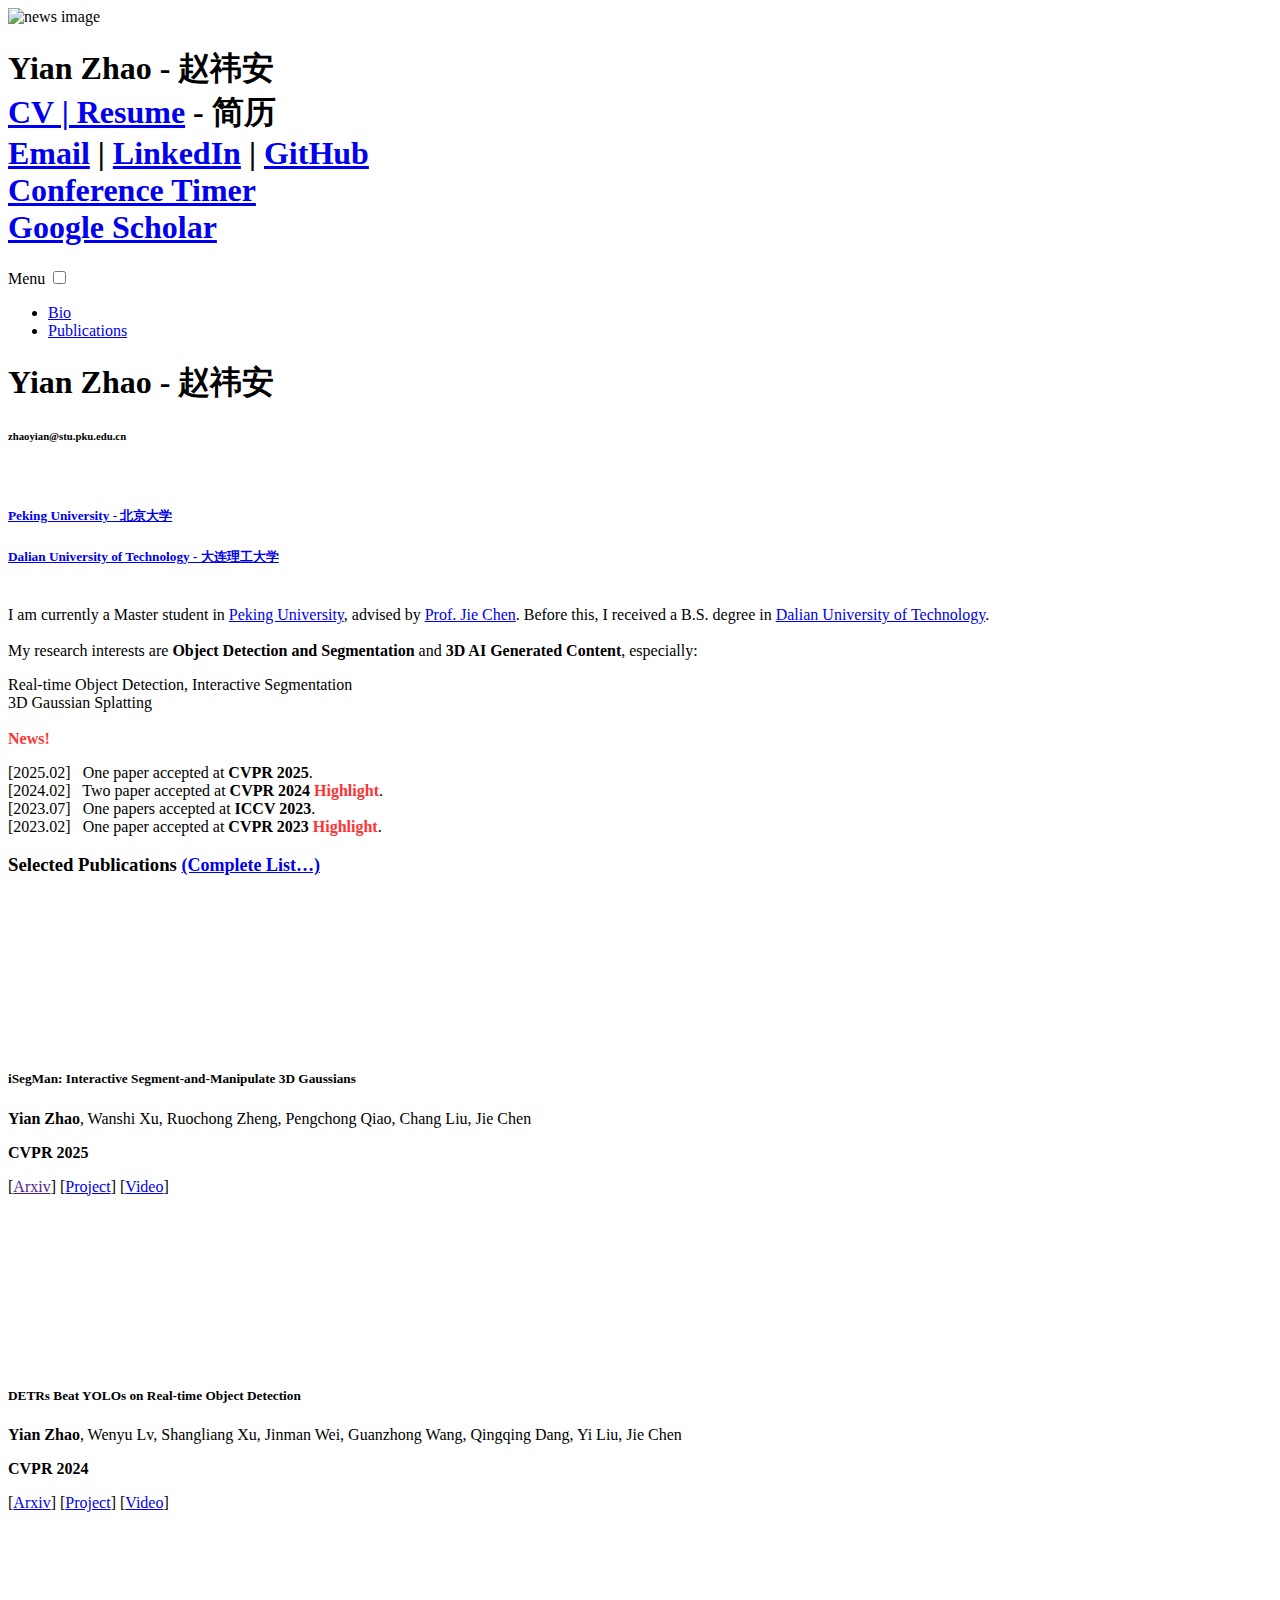
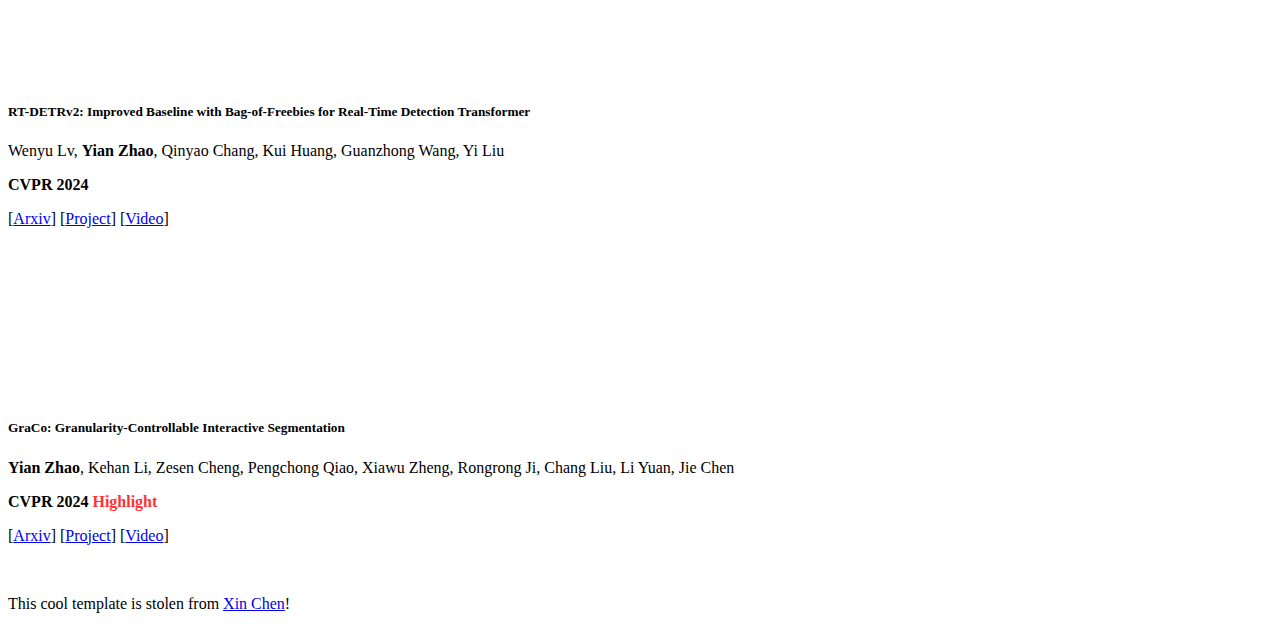
==== index.html @ e96411c5 "add iSegMan" ====
<!DOCTYPE html>
<html lang="cx">

<head>
  <title>Yian Zhao's Homepage - Peking University</title>
  <meta name="viewport" content="width=device-width, initial-scale=1">
  <meta charset="utf-8" />
  <meta name="keywords" content="" />
  <script>
    addEventListener("load", function () {
      setTimeout(hideURLbar, 0);
    }, false);

    function hideURLbar() {
      window.scrollTo(0, 1);
    }
  </script>
  <!-- Custom Theme files -->
  <link href="css/bootstrap.css" type="text/css" rel="stylesheet" media="all">
  <link href="css/style.css" type="text/css" rel="stylesheet" media="all">
  <!-- font-awesome icons -->
  <link href="css/fontawesome-all.min.css" rel="stylesheet">
  <!-- //Custom Theme files -->
  <!-- online-fonts -->
  <link href="http://fonts.googleapis.com/css?family=Source+Sans+Pro:200,300,400,600,700,900" rel="stylesheet">
  <!-- //online-fonts -->
</head>

<body>
  <div class="sidenav">
    <div class="side_top"> <img src="images/001.jpg" alt="news image" class="img-fluid navimg">
      <h1> Yian Zhao - 赵祎安 <br>
        <!--[CV - <a href="files/CV/chenxin_cv_cn_201803.pdf"><font size="4">中文</font></a> / <a href="files/CV/chenxin_cv_en_202007.pdf">English</a>]<br>-->
        <!--[CV - <font size="4">中文</font>/ <a href="files/CV/chenxin_cv_en_202011.pdf">English</a>]<br>-->
        <a href="files/CV/">CV | Resume</a> - 简历<br>
        <a href="mailto:zhaoyian@stu.pku.edu.cn">Email</a> | <a
          href="https:">LinkedIn</a> | <a
          href="https://github.com/Zhao-Yian">GitHub</a><br>
        <a href="https://aideadlin.es/?sub=ML,CV,CG,NLP,RO,SP,DM">Conference Timer</a><br>
        <a href="https://scholar.google.com/citations?user=1ncPLCYAAAAJ&hl=en">Google Scholar</a>
      </h1>
    </div>
    <!-- header -->
    <header>
      <div class="container-fluid px-5 ">
        <nav class="mnu mx-auto">
          <label for="drop" class="toggle">Menu</label>
          <input type="checkbox" id="drop">
          <ul class="menu">
            <!--<li><a href="index.html">Home</a></li-->
            <li class="mt-sm-0"><a href="#about" class="scroll">Bio</a></li>
            <!-- <li class="mt-sm-3"><a href="./Art.html" class="scroll">Art</a></li> -->
            <li class="mt-sm-3"><a href="#publication" class="scroll">Publications</a></li>
            <!-- <li class="mt-sm-3"><a href="#experience" class="scroll">Experience</a></li> -->
            <!-- <li class="mt-sm-3"><a href="#skill" class="scroll">Skills</a></li> -->
          </ul>
        </nav>
      </div>
    </header>
  </div>
  <div class="main" id="about">
    <div class="banner-text-w3ls">
      <div>
        <div class="mx-auto text-left">
          <h1><strong>Yian Zhao - 赵祎安</strong></h1>
          <!--<h5>Master student.</h5> -->
          <h6>zhaoyian@stu.pku.edu.cn</h6><br>
          <h5><a href="https://www.pku.edu.cn/"><b>Peking University - 北京大学</b></a></h5>
          <h5><a href="https://www.dlut.edu.cn/"><b>Dalian University of Technology - 大连理工大学 </b></a></h5>
          <!-- <br> -->
          <!-- <h5><a href="https://www.dgene.com/cn/">DGene</a> </h5> -->
          <!-- <p>. </p> -->
          <!-- <p class="banp mt-5"> </p> -->
          <br>
          I am currently a Master student in <a href="https://www.pku.edu.cn/">Peking University</a>,
          advised by <a href="https://scholar.google.com/citations?user=ZAZFfwwAAAAJ&hl=en">Prof. Jie Chen</a>. Before this, I received a
          B.S. degree in <a href="https://www.dlut.edu.cn/">Dalian University of Technology</a>.
          <br><br>
          My research interests are <strong>Object Detection and Segmentation</strong> and <strong>3D AI Generated Content</strong>, especially:
          </p>
          <li>Real-time Object Detection, Interactive Segmentation</li>
          <li>3D Gaussian Splatting</li>
          <!-- <li>Geometric deep learning</li>        -->
          <!--a class="btn btn-primary mt-lg-5 mt-3 agile-link-bnr" href="#experience" role="button">Learn More</a-->
          <br>
          <font color="#f33"><b>News!</b></font>
          </p>
          <!-- <li>[2022.11]&ensp; Submit four4 Papers.</li> -->
          <li>[2025.02]&ensp; One paper accepted at <strong>CVPR 2025</strong>.</li>
          <li>[2024.02]&ensp; Two paper accepted at <strong>CVPR 2024</strong> <font color="#f33"><b>Highlight</b></font>.</li>
          <li>[2023.07]&ensp; One papers accepted at <strong>ICCV 2023</strong>.</li>
          <li>[2023.02]&ensp; One paper accepted at <strong>CVPR 2023</strong> <font color="#f33"><b>Highlight</b></font>.</li>
        </div>
      </div>
    </div>
    <section class="publication" id="publication">
      <div class="container-fluid py-lg-1">
        <h3 class="w3_head mb-5">Selected Publications <font size="4"><a href="https://scholar.google.com/citations?user=1ncPLCYAAAAJ&hl=en">(Complete List…)</a>
          </font>
        </h3>

        <div class="row paper_box">
          <div class="col-md-4 col-12 paper_img"> <video
              src="files/Paper/CVPR25_iSegMan/Demo.mp4" width="90%"
              playsinline="" autoplay="autoplay" loop="loop" preload="" muted="" alt="Popup Image" class="img-fluid">
          </div>
          <div class="col-md-8 col-12 paper_content">
            <h5><b>iSegMan: Interactive Segment-and-Manipulate 3D Gaussians<br>
            </b></h5>
            <p><strong>Yian Zhao</strong>, Wanshi Xu, Ruochong Zheng, Pengchong Qiao, Chang Liu, Jie Chen<br>
            </p>
            <p> <font color="#000000"><b>CVPR 2025</b></font></p>
            <p>
              [<a href="">Arxiv</a>]
              [<a href="https://zhao-yian.github.io/iSegMan/" target=_blank>Project</a>]
              [<a href="files/Paper/CVPR25_iSegMan/Demo.mp4" target=_blank>Video</a>]
            </p>
          </div>
        </div>

        <div class="row paper_box">
            <div class="col-md-4 col-12 paper_img"> <video
                src="files/Paper/CVPR24_RT-DETR/Demo.mp4" width="90%"
                playsinline="" autoplay="autoplay" loop="loop" preload="" muted="" alt="Popup Image" class="img-fluid">
            </div>
            <!-- .Icon ends here -->
            <div class="col-md-8 col-12 paper_content">
              <h5><b>DETRs Beat YOLOs on Real-time Object Detection<br>
              </b></h5>
              <p><strong>Yian Zhao</strong>, Wenyu Lv, Shangliang Xu, Jinman Wei, Guanzhong Wang, Qingqing Dang, Yi Liu, Jie Chen<br>
              </p>
              <p> <font color="#000000"><b>CVPR 2024</b></font></p>
              <p>
                [<a href="https://arxiv.org/pdf/2304.08069">Arxiv</a>]
                [<a href="https://zhao-yian.github.io/RTDETR/" target=_blank>Project</a>]
                [<a href="files/Paper/CVPR24_RT-DETR/Demo.mp4" target=_blank>Video</a>]
              </p>
            </div>
          </div>

          <div class="row paper_box">
            <div class="col-md-4 col-12 paper_img"> <video
                src="files/Paper/CVPR24_RT-DETR/Demo.mp4" width="90%"
                playsinline="" autoplay="autoplay" loop="loop" preload="" muted="" alt="Popup Image" class="img-fluid">
            </div>
            <div class="col-md-8 col-12 paper_content">
              <h5><b>RT-DETRv2: Improved Baseline with Bag-of-Freebies for Real-Time Detection Transformer<br>
              </b></h5>
              <p>Wenyu Lv, <strong>Yian Zhao</strong>, Qinyao Chang, Kui Huang, Guanzhong Wang, Yi Liu<br>
              </p>
              <p> <font color="#000000"><b>CVPR 2024</b></font></p>
              <p>
                [<a href="https://arxiv.org/abs/2407.17140">Arxiv</a>]
                [<a href="https://zhao-yian.github.io/RTDETR/" target=_blank>Project</a>]
                [<a href="files/Paper/CVPR24_RT-DETR/Demo.mp4" target=_blank>Video</a>]
              </p>
            </div>
          </div>

        <div class="row paper_box">
            <div class="col-md-4 col-12 paper_img"> <video src="files/Paper/CVPR24_GraCo/Demo.mp4" width="90%"
                playsinline="" autoplay="autoplay" loop="loop" preload="" muted="" alt="Popup Image" class="img-fluid">
            </div>
            <div class="col-md-8 col-12 paper_content">
              <h5><b>GraCo: Granularity-Controllable Interactive Segmentation<br>
              </b></h5>
              <p><strong>Yian Zhao</strong>, Kehan Li, Zesen Cheng, Pengchong Qiao, Xiawu Zheng, Rongrong Ji, Chang Liu, Li Yuan, Jie Chen<br>
              </p>
              <p> <font color="#000000"><b>CVPR 2024 <font color="#f33">Highlight</font></b></font></p>
              <p>
                [<a href="https://arxiv.org/pdf/2405.00587">Arxiv</a>]
                [<a href="https://zhao-yian.github.io/GraCo/">Project</a>]
                [<a href="files/Paper/CVPR24_GraCo/Demo.mp4">Video</a>]
              </p>
            </div>
          </div>

        </div>
    <br>

<!--    </section>-->
<!--    &lt;!&ndash; //skill &ndash;&gt;-->
<!--    &lt;!&ndash; <section> &ndash;&gt;-->
<!--    <script type="text/javascript" id="clustrmaps"-->
<!--            src="//clustrmaps.com/map_v2.js?d=68zbbUPSN_KYpXNHAJBzaPN4ToLTjzDXDRmCfDRJtFw&cl=ffffff&w=a"></script>-->

    <div>
    <p>
    This cool template is stolen from <a href="https://chenxin.tech/"> Xin Chen</a>!
    </p>
    </div>
</body>

</html>
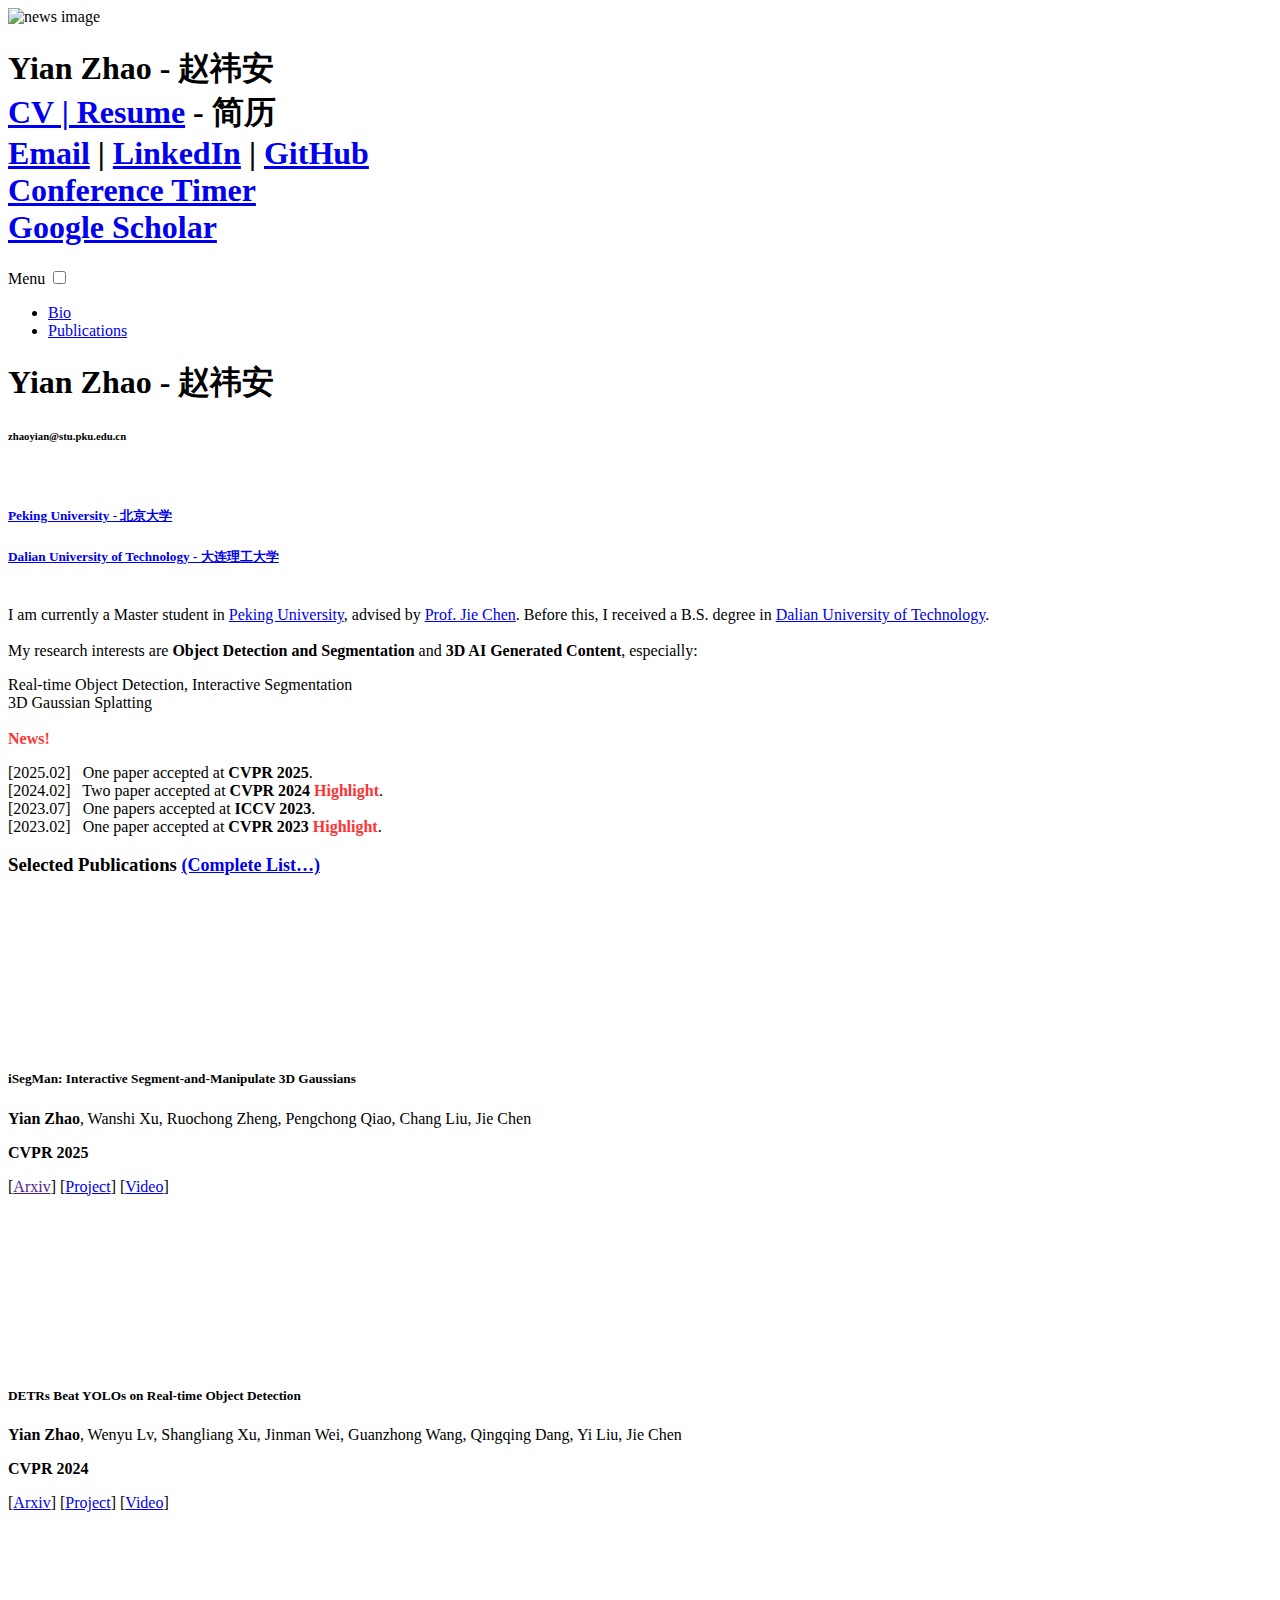
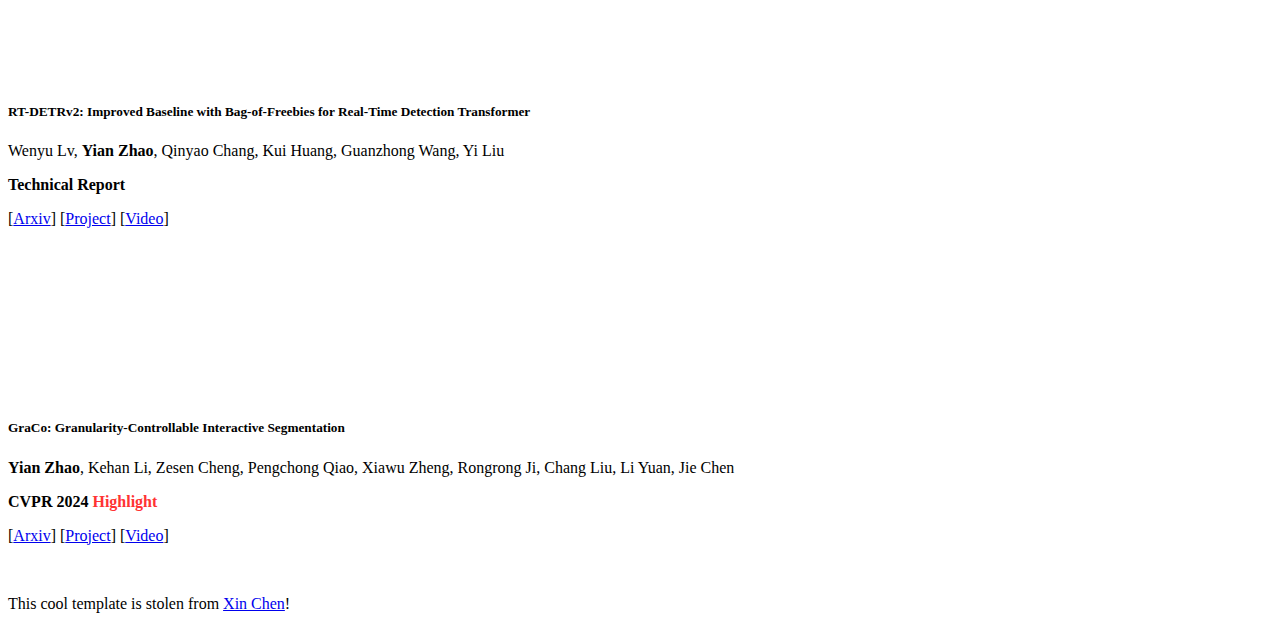
==== commit 43c6f451: "add iSegMan" ====
--- a/index.html
+++ b/index.html
@@ -148,7 +148,7 @@
               </b></h5>
               <p>Wenyu Lv, <strong>Yian Zhao</strong>, Qinyao Chang, Kui Huang, Guanzhong Wang, Yi Liu<br>
               </p>
-              <p> <font color="#000000"><b>CVPR 2024</b></font></p>
+              <p> <font color="#000000"><b>Technical Report</b></font></p>
               <p>
                 [<a href="https://arxiv.org/abs/2407.17140">Arxiv</a>]
                 [<a href="https://zhao-yian.github.io/RTDETR/" target=_blank>Project</a>]
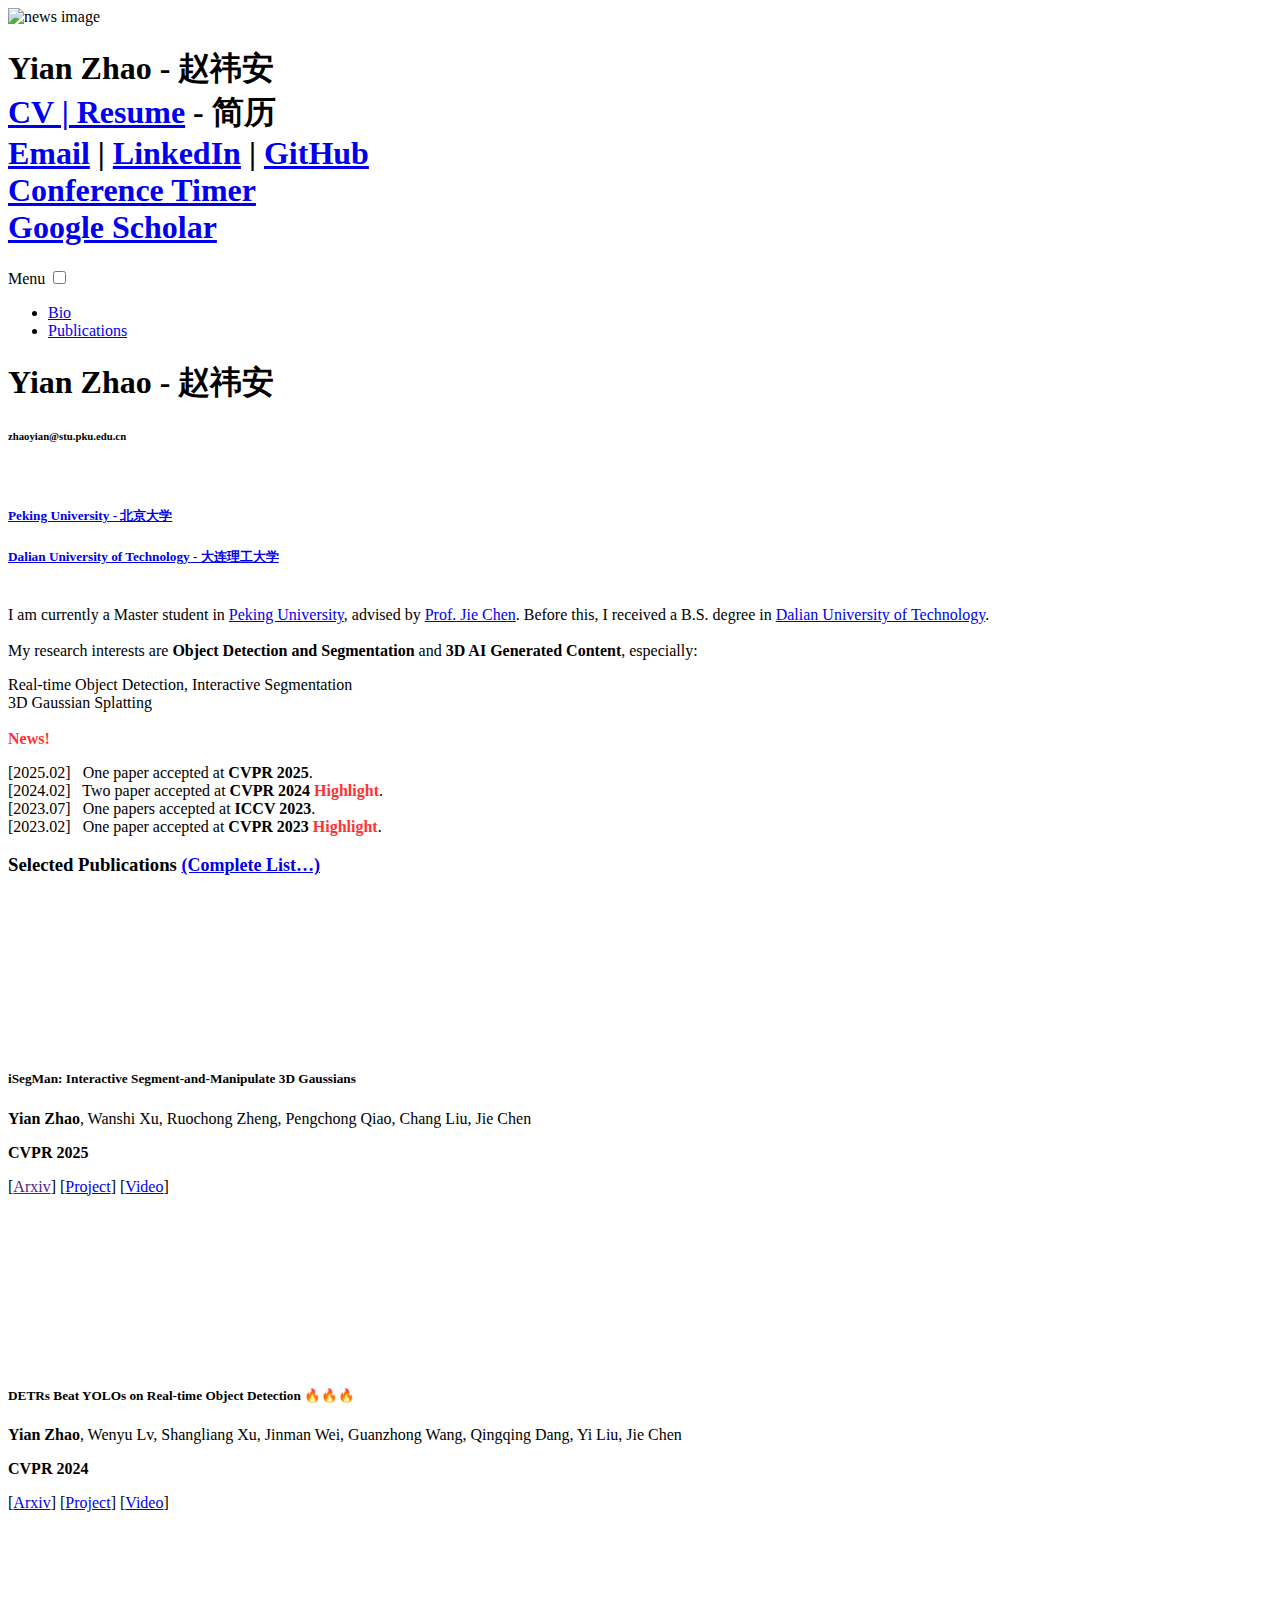
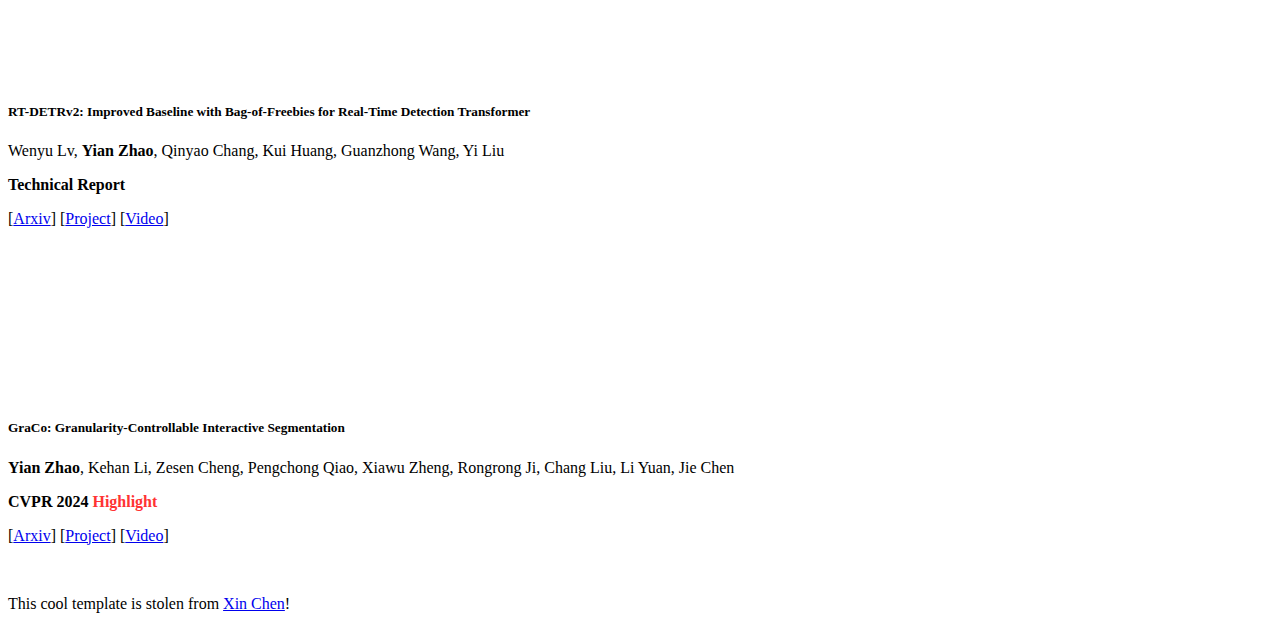
==== commit e3ddf986: "update" ====
--- a/index.html
+++ b/index.html
@@ -125,7 +125,7 @@
             </div>
             <!-- .Icon ends here -->
             <div class="col-md-8 col-12 paper_content">
-              <h5><b>DETRs Beat YOLOs on Real-time Object Detection<br>
+              <h5><b>DETRs Beat YOLOs on Real-time Object Detection 🔥🔥🔥 <br>
               </b></h5>
               <p><strong>Yian Zhao</strong>, Wenyu Lv, Shangliang Xu, Jinman Wei, Guanzhong Wang, Qingqing Dang, Yi Liu, Jie Chen<br>
               </p>
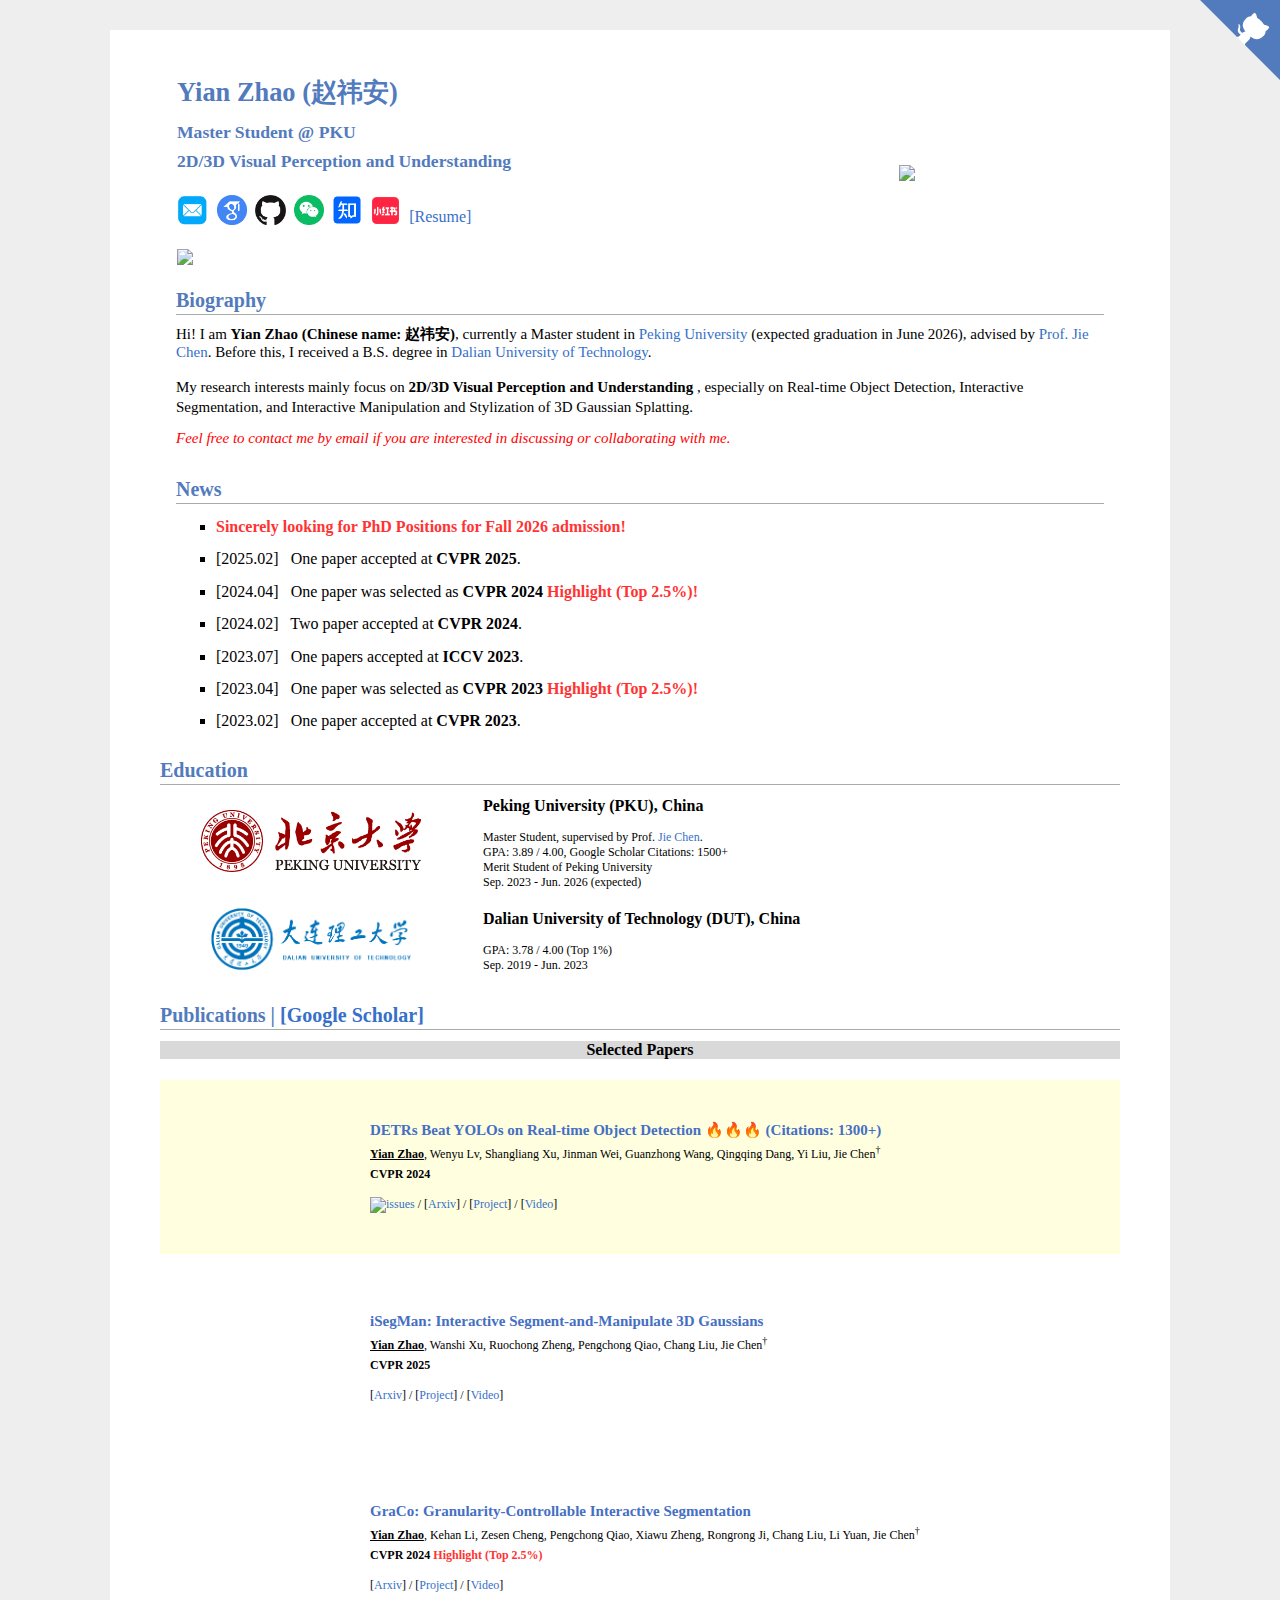
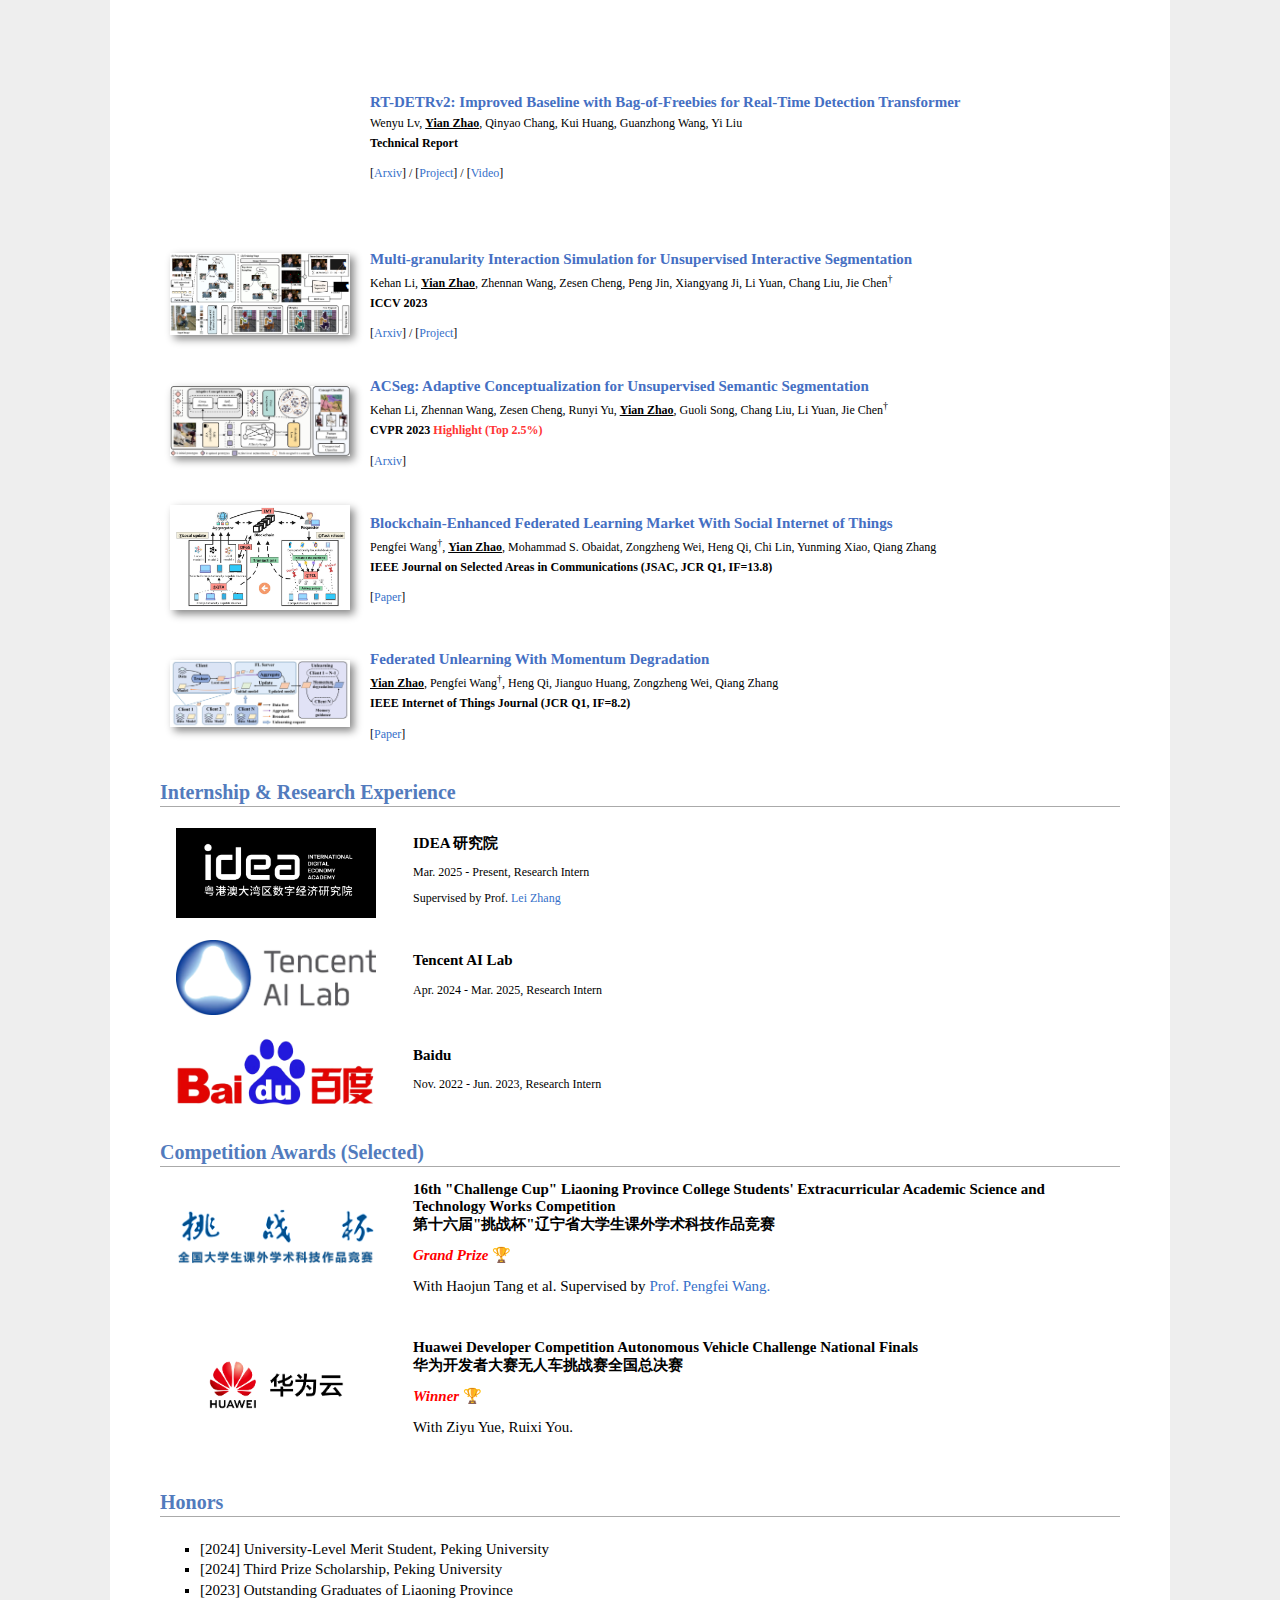
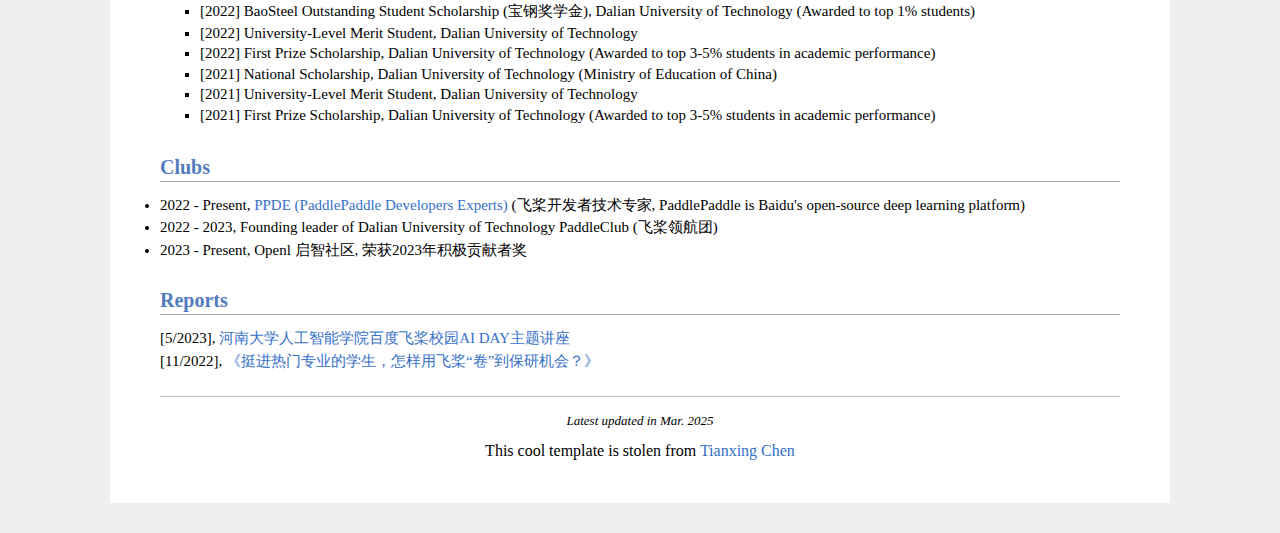
==== commit cb4234ee: "update new template" ====
--- a/index.html
+++ b/index.html
@@ -1,194 +1,506 @@
-<!DOCTYPE html>
-<html lang="cx">
-
-<head>
-  <title>Yian Zhao's Homepage - Peking University</title>
-  <meta name="viewport" content="width=device-width, initial-scale=1">
-  <meta charset="utf-8" />
-  <meta name="keywords" content="" />
-  <script>
-    addEventListener("load", function () {
-      setTimeout(hideURLbar, 0);
-    }, false);
-
-    function hideURLbar() {
-      window.scrollTo(0, 1);
-    }
-  </script>
-  <!-- Custom Theme files -->
-  <link href="css/bootstrap.css" type="text/css" rel="stylesheet" media="all">
-  <link href="css/style.css" type="text/css" rel="stylesheet" media="all">
-  <!-- font-awesome icons -->
-  <link href="css/fontawesome-all.min.css" rel="stylesheet">
-  <!-- //Custom Theme files -->
-  <!-- online-fonts -->
-  <link href="http://fonts.googleapis.com/css?family=Source+Sans+Pro:200,300,400,600,700,900" rel="stylesheet">
-  <!-- //online-fonts -->
+<!DOCTYPE html PUBLIC "-//W3C//DTD XHTML 1.1//EN" "http://www.w3.org/TR/xhtml11/DTD/xhtml11.dtd">
+<html xmlns="http://www.w3.org/1999/xhtml" xml:lang="en">
+<head><meta http-equiv="Content-Type" content="text/html; charset=UTF-8">
+		<meta name="keywords" content="Yian Zhao, Zhao Yian, zhaoyian, 赵祎安, DUT, PKU, Peking University, IDEA研究院"> 
+		<meta name="description" content="Yian Zhao&#39;s Home">
+		<meta name="google-site-verification" content="yy_3iiS_X6pJdegdwitJMrH0LRLHXwpjrV9RKLXxKjg">
+		<meta name="google-site-verification" content="yy_3iiS_X6pJdegdwitJMrH0LRLHXwpjrV9RKLXxKjg">
+		<link rel="stylesheet" href="./css/jemdoc.css" type="text/css">
+		<title>Yian Zhao (赵祎安)</title>
+		<style>
+			table {
+				border-collapse: collapse;
+			}
+			.smaller-image {
+			width: 20%;
+			}
+			.container {
+				position: relative;
+				display: inline-block;   
+			}
+
+			.image {
+				display: block;
+				border-radius: 10px;
+				max-width: 100%;
+			}
+			.video-label {
+				position: absolute;
+				top: 5px;
+				left: 5px;
+				background-color: #ea3323;
+				color: white;
+				padding: 0px 10px;
+				border-radius: 3px;
+				font-weight: bold;
+				box-shadow: 0 4px 8px 0 rgba(0, 0, 0, 0.2), 0 6px 20px 0 rgba(0, 0, 0, 0.19);
+				width: 40px;
+				height: 20px;
+				display: flex;
+				justify-content: center;
+				align-items: center;
+				font-size:small;
+			}
+			.research-hightlight {
+				display: grid;
+				grid-template-columns: repeat(2, 1fr); /* 5列 */
+				/* grid-template-rows: repeat(4, 1fr);  */
+				gap: 10px; /* 网格项之间的间隙 */
+			}
+			.arxiv-label {
+				position: absolute;
+				top: 10px;
+				left: -5px;
+				background-color: #a624a6;
+				color: white;
+				padding: 0px 10px;
+				border-radius: 3px;
+				font-weight: bold;
+				box-shadow: 0 4px 8px 0 rgba(0, 0, 0, 0.2), 0 6px 20px 0 rgba(0, 0, 0, 0.19);
+				width: 40px;
+				height: 20px;
+				display: flex;
+				justify-content: center;
+				align-items: center;
+				font-size:x-small;
+			}
+		</style>
+		<script type="text/javascript" src="./files/jquery-1.12.4.min.js"></script>
+		<meta name="google-site-verification" content="RmRCKoAXAT6rtzTsOTkyvuJiKVINXoP9VDPktJ0Hl3Q" />
+		
 </head>
-
-<body>
-  <div class="sidenav">
-    <div class="side_top"> <img src="images/001.jpg" alt="news image" class="img-fluid navimg">
-      <h1> Yian Zhao - 赵祎安 <br>
-        <!--[CV - <a href="files/CV/chenxin_cv_cn_201803.pdf"><font size="4">中文</font></a> / <a href="files/CV/chenxin_cv_en_202007.pdf">English</a>]<br>-->
-        <!--[CV - <font size="4">中文</font>/ <a href="files/CV/chenxin_cv_en_202011.pdf">English</a>]<br>-->
-        <a href="files/CV/">CV | Resume</a> - 简历<br>
-        <a href="mailto:zhaoyian@stu.pku.edu.cn">Email</a> | <a
-          href="https:">LinkedIn</a> | <a
-          href="https://github.com/Zhao-Yian">GitHub</a><br>
-        <a href="https://aideadlin.es/?sub=ML,CV,CG,NLP,RO,SP,DM">Conference Timer</a><br>
-        <a href="https://scholar.google.com/citations?user=1ncPLCYAAAAJ&hl=en">Google Scholar</a>
-      </h1>
-    </div>
-    <!-- header -->
-    <header>
-      <div class="container-fluid px-5 ">
-        <nav class="mnu mx-auto">
-          <label for="drop" class="toggle">Menu</label>
-          <input type="checkbox" id="drop">
-          <ul class="menu">
-            <!--<li><a href="index.html">Home</a></li-->
-            <li class="mt-sm-0"><a href="#about" class="scroll">Bio</a></li>
-            <!-- <li class="mt-sm-3"><a href="./Art.html" class="scroll">Art</a></li> -->
-            <li class="mt-sm-3"><a href="#publication" class="scroll">Publications</a></li>
-            <!-- <li class="mt-sm-3"><a href="#experience" class="scroll">Experience</a></li> -->
-            <!-- <li class="mt-sm-3"><a href="#skill" class="scroll">Skills</a></li> -->
-          </ul>
-        </nav>
-      </div>
-    </header>
-  </div>
-  <div class="main" id="about">
-    <div class="banner-text-w3ls">
-      <div>
-        <div class="mx-auto text-left">
-          <h1><strong>Yian Zhao - 赵祎安</strong></h1>
-          <!--<h5>Master student.</h5> -->
-          <h6>zhaoyian@stu.pku.edu.cn</h6><br>
-          <h5><a href="https://www.pku.edu.cn/"><b>Peking University - 北京大学</b></a></h5>
-          <h5><a href="https://www.dlut.edu.cn/"><b>Dalian University of Technology - 大连理工大学 </b></a></h5>
-          <!-- <br> -->
-          <!-- <h5><a href="https://www.dgene.com/cn/">DGene</a> </h5> -->
-          <!-- <p>. </p> -->
-          <!-- <p class="banp mt-5"> </p> -->
-          <br>
-          I am currently a Master student in <a href="https://www.pku.edu.cn/">Peking University</a>,
-          advised by <a href="https://scholar.google.com/citations?user=ZAZFfwwAAAAJ&hl=en">Prof. Jie Chen</a>. Before this, I received a
-          B.S. degree in <a href="https://www.dlut.edu.cn/">Dalian University of Technology</a>.
-          <br><br>
-          My research interests are <strong>Object Detection and Segmentation</strong> and <strong>3D AI Generated Content</strong>, especially:
-          </p>
-          <li>Real-time Object Detection, Interactive Segmentation</li>
-          <li>3D Gaussian Splatting</li>
-          <!-- <li>Geometric deep learning</li>        -->
-          <!--a class="btn btn-primary mt-lg-5 mt-3 agile-link-bnr" href="#experience" role="button">Learn More</a-->
-          <br>
-          <font color="#f33"><b>News!</b></font>
-          </p>
-          <!-- <li>[2022.11]&ensp; Submit four4 Papers.</li> -->
-          <li>[2025.02]&ensp; One paper accepted at <strong>CVPR 2025</strong>.</li>
-          <li>[2024.02]&ensp; Two paper accepted at <strong>CVPR 2024</strong> <font color="#f33"><b>Highlight</b></font>.</li>
-          <li>[2023.07]&ensp; One papers accepted at <strong>ICCV 2023</strong>.</li>
-          <li>[2023.02]&ensp; One paper accepted at <strong>CVPR 2023</strong> <font color="#f33"><b>Highlight</b></font>.</li>
-        </div>
-      </div>
-    </div>
-    <section class="publication" id="publication">
-      <div class="container-fluid py-lg-1">
-        <h3 class="w3_head mb-5">Selected Publications <font size="4"><a href="https://scholar.google.com/citations?user=1ncPLCYAAAAJ&hl=en">(Complete List…)</a>
-          </font>
-        </h3>
-
-        <div class="row paper_box">
-          <div class="col-md-4 col-12 paper_img"> <video
-              src="files/Paper/CVPR25_iSegMan/Demo.mp4" width="90%"
-              playsinline="" autoplay="autoplay" loop="loop" preload="" muted="" alt="Popup Image" class="img-fluid">
-          </div>
-          <div class="col-md-8 col-12 paper_content">
-            <h5><b>iSegMan: Interactive Segment-and-Manipulate 3D Gaussians<br>
-            </b></h5>
-            <p><strong>Yian Zhao</strong>, Wanshi Xu, Ruochong Zheng, Pengchong Qiao, Chang Liu, Jie Chen<br>
-            </p>
-            <p> <font color="#000000"><b>CVPR 2025</b></font></p>
-            <p>
-              [<a href="">Arxiv</a>]
-              [<a href="https://zhao-yian.github.io/iSegMan/" target=_blank>Project</a>]
-              [<a href="files/Paper/CVPR25_iSegMan/Demo.mp4" target=_blank>Video</a>]
-            </p>
-          </div>
-        </div>
-
-        <div class="row paper_box">
-            <div class="col-md-4 col-12 paper_img"> <video
-                src="files/Paper/CVPR24_RT-DETR/Demo.mp4" width="90%"
+<body data-new-gr-c-s-check-loaded="14.1163.0" data-gr-ext-installed="">
+<div id="layout-content" style="margin-top:25px">
+ <a href="https://github.com/Zhao-Yian" class="github-corner"><svg width="80" height="80" viewBox="0 0 250 250" style="fill: #527bbd; color:#fff; position: absolute; top: 0; border: 0; right: 0;"><path d="M0,0 L115,115 L130,115 L142,142 L250,250 L250,0 Z"></path><path d="M128.3,109.0 C113.8,99.7 119.0,89.6 119.0,89.6 C122.0,82.7 120.5,78.6 120.5,78.6 C119.2,72.0 123.4,76.3 123.4,76.3 C127.3,80.9 125.5,87.3 125.5,87.3 C122.9,97.6 130.6,101.9 134.4,103.2" fill="currentColor" style="transform-origin: 130px 106px;" class="octo-arm"></path><path d="M115.0,115.0 C114.9,115.1 118.7,116.5 119.8,115.4 L133.7,101.6 C136.9,99.2 139.9,98.4 142.2,98.6 C133.8,88.0 127.5,74.4 143.8,58.0 C148.5,53.4 154.0,51.2 159.7,51.0 C160.3,49.4 163.2,43.6 171.4,40.1 C171.4,40.1 176.1,42.5 178.8,56.2 C183.1,58.6 187.2,61.8 190.9,65.4 C194.5,69.0 197.7,73.2 200.1,77.6 C213.8,80.2 216.3,84.9 216.3,84.9 C212.7,93.1 206.9,96.0 205.4,96.6 C205.1,102.4 203.0,107.8 198.3,112.5 C181.9,128.9 168.3,122.5 157.7,114.1 C157.9,116.9 156.7,120.9 152.7,124.9 L141.0,136.5 C139.8,137.7 141.6,141.9 141.8,141.8 Z" fill="currentColor" class="octo-body"></path></svg></a><style>.github-corner:hover .octo-arm{animation:octocat-wave 560ms ease-in-out}@keyframes octocat-wave{0%,100%{transform:rotate(0)}20%,60%{transform:rotate(-25deg)}40%,80%{transform:rotate(10deg)}}@media (max-width:500px){.github-corner:hover .octo-arm{animation:none}.github-corner .octo-arm{animation:octocat-wave 560ms ease-in-out}}</style>
+
+<table>
+	<tbody>
+		<tr>
+			<td width="720">
+				<div id="toptitle">					
+					<h1>Yian Zhao (赵祎安)</h1>
+				</div>
+<!--				<img src="./files/institute/pku.png" alt="" style="width: 10%;">-->
+				<h3 style="margin-top: -20px;">Master Student @ PKU </h3>
+				<h3 style="margin-top: -10px;">2D/3D Visual Perception and Understanding</h3>
+				<p  style="margin-top: 20px;">
+					<a href="mailto:zhaoyian.zh@gmail.com" target="_blank"><img src="./files/icon/email.png" height="32px" style="margin-bottom:-4px"></a>&nbsp;
+					<a href="https://scholar.google.com/citations?user=1ncPLCYAAAAJ&hl=en" target="_blank"><img src="./files/icon/google_scholar.png" height="30px" style="margin-bottom:-3px"></a>&nbsp;
+					<a href="https://github.com/Zhao-Yian" target="_blank"><img src="./files/icon/github_s.jpg" height="30px" style="margin-bottom:-3px"></a>&nbsp;
+					<a href="./files/my_wechat.jpg" target="_blank"><img src="./files/icon/wechat.png" height="30px" style="margin-bottom:-3px"></a>&nbsp;
+					<a href="https://www.zhihu.com/people/xing-chen-67-79-6" target="_blank"><img src="./files/icon/zhihu.png" height="30px" style="margin-bottom:-3px"></a>&nbsp;
+					<a href="https://www.xiaohongshu.com/user/profile/5f7563b00000000001005032" target="_blank"><img src="./files/icon/xiaohongshu.png" height="31px" style="margin-bottom:-4px"></a>&nbsp;
+					<a href="./files/CV/CV-Yian Zhao.pdf">[Resume]</a>&nbsp;
+					<br><br>
+					<a href="https://hits.seeyoufarm.com"><img src="https://hits.seeyoufarm.com/api/count/incr/badge.svg?url=https%3A%2F%2Fzhao-yian.github.io&count_bg=%2379C83D&title_bg=%23555555&icon=&icon_color=%23E7E7E7&title=hits&edge_flat=false"/></a>
+<!--					<img alt="GitHub User's stars" src="https://img.shields.io/github/stars/Zhao-Yian">-->
+<!--					<img alt="GitHub followers" src="https://img.shields.io/github/followers/Zhao-Yian">-->
+				</p>
+			</td>
+			<td>
+				<img src="./images/001.jpg" border="0" width="150"><br>
+			</td>
+		</tr><tr>
+	</tr></tbody>
+</table>
+
+
+<h2 style="margin-top: -10px;">Biography</h2>
+<div style="font-size: 15px">
+Hi! I am <strong>Yian Zhao (Chinese name: 赵祎安)</strong>, currently a Master student in <a href="https://www.pku.edu.cn/">Peking University</a> (expected graduation in June 2026),
+advised by <a href="https://scholar.google.com/citations?user=ZAZFfwwAAAAJ&hl=en">Prof. Jie Chen</a>. Before this, I received a
+B.S. degree in <a href="https://www.dlut.edu.cn/">Dalian University of Technology</a>.
+<br><br>
+<p>My research interests mainly focus on <b>2D/3D Visual Perception and Understanding </b>, especially on Real-time Object Detection, Interactive Segmentation, and Interactive Manipulation and Stylization of 3D Gaussian Splatting.</p>
+<p><i style="color: red; display: inline;">Feel free to contact me by email if you are interested in discussing or collaborating with me.</i></p>
+</div>
+
+<h2>News</h2>
+<ul>
+	<li><font color="#f33"><b>Sincerely looking for PhD Positions for Fall 2026 admission!</b></font></li>
+	<li>[2025.02]&ensp; One paper accepted at <strong>CVPR 2025</strong>.</li>
+	<li>[2024.04]&ensp; One paper was selected as <strong>CVPR 2024</strong> <font color="#f33"><b>Highlight (Top 2.5%)!</b></font></li>
+	<li>[2024.02]&ensp; Two paper accepted at <strong>CVPR 2024</strong>.</li>
+	<li>[2023.07]&ensp; One papers accepted at <strong>ICCV 2023</strong>.</li>
+	<li>[2023.04]&ensp; One paper was selected as <strong>CVPR 2023</strong> <font color="#f33"><b>Highlight (Top 2.5%)!</b></font></li>
+	<li>[2023.02]&ensp; One paper accepted at <strong>CVPR 2023</strong>.</li>
+</ul>
+</div>
+
+<h2>Education</h2>
+	<table id="tbPublications" width="100%">
+		<tbody>
+		<tr>
+			<td width="320">
+			<img src="./files/institute/pku1.png" width="220px" style="margin-left: 40px">
+			</td>				
+			<td>
+				<p><b>Peking University (PKU), China</b></p>
+				<div style="font-size: 12px">Master Student, supervised by Prof. <a href="https://scholar.google.com/citations?user=ZAZFfwwAAAAJ&hl=en">Jie Chen</a>.<div>
+				<div style="font-size: 12px">GPA: 3.89 / 4.00, Google Scholar Citations: 1500+</div>
+				<div style="font-size: 12px">Merit Student of Peking University</div>
+				<div style="font-size: 12px">Sep. 2023 - Jun. 2026 (expected)</div>
+			</td>
+		</tr>
+		</tbody>
+	</table>
+	<table id="tbPublications" width="100%" style="margin-top: 0px">
+		<table>
+			<tr>
+				<td width="320">
+					<img src="./files/institute/dut.png" width="200px" style="margin-left: 50px">
+				</td>				
+				<td>
+					<p><b>Dalian University of Technology (DUT), China</b></p>
+					<div style="font-size: 12px">GPA: 3.78 / 4.00 (Top 1%)</div>
+					<div style="font-size: 12px">Sep. 2019 - Jun. 2023<div>
+				</td>
+			</tr>
+		</tbody>
+	</table>
+
+<h2> Publications | <a href="https://scholar.google.com/citations?user=1ncPLCYAAAAJ&hl=en">[Google Scholar]</a></h2>
+<div style="text-align: center; position: relative; margin-bottom: 50px; margin-top: 20px;">
+	<span style="position: absolute; top: 50%; left: 0; right: 0; transform: translateY(-50%); background-color: rgba(128, 128, 128, 0.3); padding: 0 10px;">
+		<b>Selected Papers</b>
+	</span>
+</div>
+
+<table id="tbPublications" width="100%" cellspacing='0' style="background-color: #ffffdf;">
+	<tbody>
+	<tr style="width: 100%;">
+	<td width="20%" style="padding: 10px">
+			<div class="container">
+				<video
+                src="./files/Paper/CVPR24_RT-DETR/Demo.mp4" width="180px"
                 playsinline="" autoplay="autoplay" loop="loop" preload="" muted="" alt="Popup Image" class="img-fluid">
-            </div>
-            <!-- .Icon ends here -->
-            <div class="col-md-8 col-12 paper_content">
-              <h5><b>DETRs Beat YOLOs on Real-time Object Detection 🔥🔥🔥 <br>
-              </b></h5>
-              <p><strong>Yian Zhao</strong>, Wenyu Lv, Shangliang Xu, Jinman Wei, Guanzhong Wang, Qingqing Dang, Yi Liu, Jie Chen<br>
-              </p>
-              <p> <font color="#000000"><b>CVPR 2024</b></font></p>
-              <p>
-                [<a href="https://arxiv.org/pdf/2304.08069">Arxiv</a>]
-                [<a href="https://zhao-yian.github.io/RTDETR/" target=_blank>Project</a>]
-                [<a href="files/Paper/CVPR24_RT-DETR/Demo.mp4" target=_blank>Video</a>]
-              </p>
-            </div>
-          </div>
-
-          <div class="row paper_box">
-            <div class="col-md-4 col-12 paper_img"> <video
-                src="files/Paper/CVPR24_RT-DETR/Demo.mp4" width="90%"
+			</div>
+		</td>
+	<td style="padding: 10px">
+			<b style="font-size: 15px; color: #456fc3;">DETRs Beat YOLOs on Real-time Object Detection 🔥🔥🔥 (Citations: 1300+)</b>
+			<div style="height: 5px;"></div>
+			<div style="font-size: 12px"><u><b>Yian Zhao</b></u>, Wenyu Lv, Shangliang Xu, Jinman Wei, Guanzhong Wang, Qingqing Dang, Yi Liu, Jie Chen<sup>†</sup></div>
+			<div style="height: 5px;"></div>
+			<div style="font-size: 12px"><p> <font color="#000000"><b>CVPR 2024</b></font></p></div>
+			<div style="height: 5px;"></div>
+			<div style="font-size: 12px"><a href="https://github.com/lyuwenyu/RT-DETR"><img alt="issues" src="https://img.shields.io/github/stars/lyuwenyu/RT-DETR"></a> / [<a href="https://arxiv.org/pdf/2304.08069">Arxiv</a>] / [<a href="https://zhao-yian.github.io/RTDETR/" target=_blank>Project</a>] / [<a href="files/Paper/CVPR24_RT-DETR/Demo.mp4" target=_blank>Video</a>] </div>
+		</td>
+	</tr>
+	</tbody>
+</table>
+
+<table id="tbPublications" width="100%" cellspacing='0'>
+	<tbody>
+	<tr style="width: 100%;">
+	<td width="20%" style="padding: 10px">
+			<div class="container">
+				<video
+                src="./files/Paper/CVPR25_iSegMan/Demo.mp4" width="180px"
                 playsinline="" autoplay="autoplay" loop="loop" preload="" muted="" alt="Popup Image" class="img-fluid">
-            </div>
-            <div class="col-md-8 col-12 paper_content">
-              <h5><b>RT-DETRv2: Improved Baseline with Bag-of-Freebies for Real-Time Detection Transformer<br>
-              </b></h5>
-              <p>Wenyu Lv, <strong>Yian Zhao</strong>, Qinyao Chang, Kui Huang, Guanzhong Wang, Yi Liu<br>
-              </p>
-              <p> <font color="#000000"><b>Technical Report</b></font></p>
-              <p>
-                [<a href="https://arxiv.org/abs/2407.17140">Arxiv</a>]
-                [<a href="https://zhao-yian.github.io/RTDETR/" target=_blank>Project</a>]
-                [<a href="files/Paper/CVPR24_RT-DETR/Demo.mp4" target=_blank>Video</a>]
-              </p>
-            </div>
-          </div>
-
-        <div class="row paper_box">
-            <div class="col-md-4 col-12 paper_img"> <video src="files/Paper/CVPR24_GraCo/Demo.mp4" width="90%"
+			</div>
+		</td>
+	<td style="padding: 10px">
+			<b style="font-size: 15px; color: #456fc3;">iSegMan: Interactive Segment-and-Manipulate 3D Gaussians</b>
+			<div style="height: 5px;"></div>
+			<div style="font-size: 12px"><u><b>Yian Zhao</b></u>, Wanshi Xu, Ruochong Zheng, Pengchong Qiao, Chang Liu, Jie Chen<sup>†</sup></div>
+			<div style="height: 5px;"></div>
+			<div style="font-size: 12px"><p> <font color="#000000"><b>CVPR 2025</b></font></p></div>
+			<div style="height: 5px;"></div>
+			<div style="font-size: 12px">[<a href="">Arxiv</a>] / [<a href="https://zhao-yian.github.io/iSegMan/" target=_blank>Project</a>] / [<a href="files/Paper/CVPR25_iSegMan/Demo.mp4" target=_blank>Video</a>] </div>
+		</td>
+	</tr>
+	</tbody>
+</table>
+
+
+<table id="tbPublications" width="100%" cellspacing='0'>
+	<tbody>
+	<tr style="width: 100%;">
+	<td width="20%" style="padding: 10px">
+			<div class="container">
+				<video
+                src="./files/Paper/CVPR24_GraCo/Demo.mp4" width="180px"
                 playsinline="" autoplay="autoplay" loop="loop" preload="" muted="" alt="Popup Image" class="img-fluid">
-            </div>
-            <div class="col-md-8 col-12 paper_content">
-              <h5><b>GraCo: Granularity-Controllable Interactive Segmentation<br>
-              </b></h5>
-              <p><strong>Yian Zhao</strong>, Kehan Li, Zesen Cheng, Pengchong Qiao, Xiawu Zheng, Rongrong Ji, Chang Liu, Li Yuan, Jie Chen<br>
-              </p>
-              <p> <font color="#000000"><b>CVPR 2024 <font color="#f33">Highlight</font></b></font></p>
-              <p>
-                [<a href="https://arxiv.org/pdf/2405.00587">Arxiv</a>]
-                [<a href="https://zhao-yian.github.io/GraCo/">Project</a>]
-                [<a href="files/Paper/CVPR24_GraCo/Demo.mp4">Video</a>]
-              </p>
-            </div>
-          </div>
-
-        </div>
-    <br>
-
-<!--    </section>-->
-<!--    &lt;!&ndash; //skill &ndash;&gt;-->
-<!--    &lt;!&ndash; <section> &ndash;&gt;-->
-<!--    <script type="text/javascript" id="clustrmaps"-->
-<!--            src="//clustrmaps.com/map_v2.js?d=68zbbUPSN_KYpXNHAJBzaPN4ToLTjzDXDRmCfDRJtFw&cl=ffffff&w=a"></script>-->
-
-    <div>
-    <p>
-    This cool template is stolen from <a href="https://chenxin.tech/"> Xin Chen</a>!
-    </p>
-    </div>
-</body>
-
-</html>
+			</div>
+		</td>
+	<td style="padding: 10px">
+			<b style="font-size: 15px; color: #456fc3;">GraCo: Granularity-Controllable Interactive Segmentation</b>
+			<div style="height: 5px;"></div>
+			<div style="font-size: 12px"><u><b>Yian Zhao</b></u>, Kehan Li, Zesen Cheng, Pengchong Qiao, Xiawu Zheng, Rongrong Ji, Chang Liu, Li Yuan, Jie Chen<sup>†</sup></div>
+			<div style="height: 5px;"></div>
+			<div style="font-size: 12px"><p> <font color="#000000"><b>CVPR 2024 <font color="#f33">Highlight (Top 2.5%)</font></b></font></p></div>
+			<div style="height: 5px;"></div>
+			<div style="font-size: 12px"> [<a href="https://arxiv.org/pdf/2405.00587">Arxiv</a>] / [<a href="https://zhao-yian.github.io/GraCo/">Project</a>] / [<a href="files/Paper/CVPR24_GraCo/Demo.mp4">Video</a>] </div>
+		</td>
+	</tr>
+	</tbody>
+</table>
+
+<table id="tbPublications" width="100%" cellspacing='0'>
+	<tbody>
+	<tr style="width: 100%;">
+	<td width="20%" style="padding: 10px">
+			<div class="container">
+				<video
+                src="./files/Paper/CVPR24_RT-DETR/Demo.mp4" width="180px"
+                playsinline="" autoplay="autoplay" loop="loop" preload="" muted="" alt="Popup Image" class="img-fluid">
+			</div>
+		</td>
+	<td style="padding: 10px">
+			<b style="font-size: 15px; color: #456fc3;">RT-DETRv2: Improved Baseline with Bag-of-Freebies for Real-Time Detection Transformer</b>
+			<div style="height: 5px;"></div>
+			<div style="font-size: 12px">Wenyu Lv, <u><b>Yian Zhao</b></u>, Qinyao Chang, Kui Huang, Guanzhong Wang, Yi Liu</div>
+			<div style="height: 5px;"></div>
+			<div style="font-size: 12px"><p> <font color="#000000"><b>Technical Report</b></font></p></div>
+			<div style="height: 5px;"></div>
+			<div style="font-size: 12px"> [<a href="https://arxiv.org/abs/2407.17140">Arxiv</a>] / [<a href="https://zhao-yian.github.io/RTDETR/" target=_blank>Project</a>] / [<a href="files/Paper/CVPR24_RT-DETR/Demo.mp4" target=_blank>Video</a>] </div>
+		</td>
+	</tr>
+	</tbody>
+</table>
+
+<table id="tbPublications" width="100%" cellspacing='0'>
+	<tbody>
+	<tr style="width: 100%;">
+	<td width="20%" style="padding: 10px">
+			<div class="container">
+				<img src="./files/Paper/MIS.jpg" width="180px" style="box-shadow: 4px 4px 8px #888; margin-left: 0px; margin-top: 0px;">
+			</div>
+		</td>
+	<td style="padding: 10px">
+			<b style="font-size: 15px; color: #456fc3;">Multi-granularity Interaction Simulation for Unsupervised Interactive Segmentation</b>
+			<div style="height: 5px;"></div>
+			<div style="font-size: 12px">Kehan Li, <u><b>Yian Zhao</b></u>, Zhennan Wang, Zesen Cheng, Peng Jin, Xiangyang Ji, Li Yuan, Chang Liu, Jie Chen<sup>†</sup></div>
+			<div style="height: 5px;"></div>
+			<div style="font-size: 12px"><p> <font color="#000000"><b>ICCV 2023</b></font></p></div>
+			<div style="height: 5px;"></div>
+			<div style="font-size: 12px"> [<a href="https://arxiv.org/abs/2303.13399">Arxiv</a>] / [<a href="https://github.com/lkhl/MIS" target=_blank>Project</a>] </div>
+		</td>
+	</tr>
+	</tbody>
+</table>
+
+<table id="tbPublications" width="100%" cellspacing='0'>
+	<tbody>
+	<tr style="width: 100%;">
+	<td width="20%" style="padding: 10px">
+			<div class="container">
+				<img src="./files/Paper/ACSeg.jpg" width="180px" style="box-shadow: 4px 4px 8px #888; margin-left: 0px; margin-top: 0px;">
+			</div>
+		</td>
+	<td style="padding: 10px">
+			<b style="font-size: 15px; color: #456fc3;">ACSeg: Adaptive Conceptualization for Unsupervised Semantic Segmentation</b>
+			<div style="height: 5px;"></div>
+			<div style="font-size: 12px">Kehan Li, Zhennan Wang, Zesen Cheng, Runyi Yu, <u><b>Yian Zhao</b></u>, Guoli Song, Chang Liu, Li Yuan, Jie Chen<sup>†</sup></div>
+			<div style="height: 5px;"></div>
+			<div style="font-size: 12px"><p> <font color="#000000"><b>CVPR 2023 <font color="#f33">Highlight (Top 2.5%)</font></b></font></p></div>
+			<div style="height: 5px;"></div>
+			<div style="font-size: 12px"> [<a href="https://arxiv.org/abs/2210.05944">Arxiv</a>] </div>
+		</td>
+	</tr>
+	</tbody>
+</table>
+
+<table id="tbPublications" width="100%" cellspacing='0'>
+	<tbody>
+	<tr style="width: 100%;">
+	<td width="20%" style="padding: 10px">
+			<div class="container">
+				<img src="./files/Paper/JSAC.jpg" width="180px" style="box-shadow: 4px 4px 8px #888; margin-left: 0px; margin-top: 0px;">
+			</div>
+		</td>
+	<td style="padding: 10px">
+			<b style="font-size: 15px; color: #456fc3;">Blockchain-Enhanced Federated Learning Market With Social Internet of Things</b>
+			<div style="height: 5px;"></div>
+			<div style="font-size: 12px">Pengfei Wang<sup>†</sup>, <u><b>Yian Zhao</b></u>, Mohammad S. Obaidat, Zongzheng Wei, Heng Qi, Chi Lin, Yunming Xiao, Qiang Zhang</div>
+			<div style="height: 5px;"></div>
+			<div style="font-size: 12px"><p> <font color="#000000"><b>IEEE Journal on Selected Areas in Communications (JSAC, JCR Q1, IF=13.8)</b></font></p></div>
+			<div style="height: 5px;"></div>
+			<div style="font-size: 12px"> [<a href="https://ieeexplore.ieee.org/document/9918042/">Paper</a>]</a></div>
+		</td>
+	</tr>
+	</tbody>
+</table>
+
+<table id="tbPublications" width="100%" cellspacing='0'>
+	<tbody>
+	<tr style="width: 100%;">
+	<td width="20%" style="padding: 10px">
+			<div class="container">
+				<img src="./files/Paper/IoT.jpg" width="180px" style="box-shadow: 4px 4px 8px #888; margin-left: 0px; margin-top: 0px;">
+			</div>
+		</td>
+	<td style="padding: 10px">
+			<b style="font-size: 15px; color: #456fc3;">Federated Unlearning With Momentum Degradation</b>
+			<div style="height: 5px;"></div>
+			<div style="font-size: 12px"><u><b>Yian Zhao</b></u>, Pengfei Wang<sup>†</sup>, Heng Qi, Jianguo Huang, Zongzheng Wei, Qiang Zhang</div>
+			<div style="height: 5px;"></div>
+			<div style="font-size: 12px"><p> <font color="#000000"><b>IEEE Internet of Things Journal (JCR Q1, IF=8.2)</b></font></p></div>
+			<div style="height: 5px;"></div>
+			<div style="font-size: 12px"> [<a href="https://ieeexplore.ieee.org/document/10269017/">Paper</a>]</a></div>
+		</td>
+	</tr>
+	</tbody>
+</table>
+
+<h2>Internship &amp; Research Experience</h2>
+<div style="height: 10px"></div>
+
+<table id="tbPublications" width="100%">
+	<tbody>
+	<tr>
+		<td width="250">
+		<img src="./files/institute/idea.png" width="200px" style="margin-left: 15px; padding-top: 0px;">
+		</td>
+		<td>
+		<p style="font-size: 15px"><b> IDEA 研究院 </b></p>
+		<p style="font-size: 12px">Mar. 2025 - Present, Research Intern</p>
+		<p style="font-size: 12px">Supervised by Prof. <a href="https://www.leizhang.org/">Lei Zhang</a></p>
+		</td>
+	</tr>
+</tbody>
+</table>
+
+<table id="tbPublications" width="100%">
+	<tbody>
+	<tr>
+		<td width="250">
+		<img src="./files/institute/tencent.jpg" width="200px" style="margin-left: 15px; padding-top: 0px;">
+		</td>
+		<td>
+		<p style="font-size: 15px"><b> Tencent AI Lab </b></p>
+		<p style="font-size: 12px">Apr. 2024 - Mar. 2025, Research Intern</p>
+		</td>
+	</tr>
+</tbody>
+</table>
+
+<table id="tbPublications" width="100%">
+	<tbody>
+	<tr>
+		<td width="250">
+		<img src="./files/institute/baidu.png" width="200px" style="margin-left: 15px; padding-top: 0px;">
+		</td>
+		<td>
+		<p style="font-size: 15px"><b> Baidu </b></p>
+		<p style="font-size: 12px">Nov. 2022 - Jun. 2023, Research Intern</p>
+		</td>
+	</tr>
+</tbody>
+</table>
+
+
+<h2>Competition Awards (Selected)</h2>
+<p></p>
+<table style="border-spacing:2px">
+	<tr></tr>
+	<td width="250">
+		<img src="./files/institute/challenge_cup.png" width="200px" style="margin-left: 15px; padding-top: 0px;">
+	</td>
+	<td style="font-size: 15px;">
+		<b>16th "Challenge Cup" Liaoning Province College Students' Extracurricular Academic Science and Technology Works Competition</b>
+		<p><b>第十六届"挑战杯"辽宁省大学生课外学术科技作品竞赛</b></p>
+		<p><i style="color: red; display: inline;"><b>Grand Prize</b></i> 🏆 </p>
+		<div style="font-size: 15px">With Haojun Tang et al. Supervised by <a href="https://pf-wang.github.io">Prof. Pengfei Wang.</a></div>
+	</td>
+</table>
+<table style="border-spacing:2px">
+	<tr></tr>
+	<td width="250">
+<!--		<img src="./files/institute/huawei.png" width="200px" style="box-shadow: 4px 4px 8px #888; margin-left: 32px; margin-top: 0px;">-->
+		<img src="./files/institute/huawei.png" width="200px" style="margin-left: 15px; padding-top: 0px;">
+	</td>				
+	<td style="font-size: 15px;">
+		<b>Huawei Developer Competition Autonomous Vehicle Challenge National Finals</b>
+		<p><b>华为开发者大赛无人车挑战赛全国总决赛</b></p>
+		<p><i style="color: red; display: inline;"><b>Winner</b></i> 🏆</p>
+		<div style="font-size: 15px">With Ziyu Yue, Ruixi You.</div>
+	</td>
+</table>
+
+<h2>Honors</h2>
+
+<div style="height: 200px; overflow: auto; font-size: 15px;">
+	<ul>
+		<li> [2024] University-Level Merit Student, Peking University</li>
+		<div style="margin-top: -10px;"></div>
+		<li> [2024] Third Prize Scholarship, Peking University</li>
+		<div style="margin-top: -10px;"></div>
+		<li> [2023] Outstanding Graduates of Liaoning Province</li>
+		<div style="margin-top: -10px;"></div>
+		<li> [2022] BaoSteel Outstanding Student Scholarship (宝钢奖学金), Dalian University of Technology (Awarded to top 1% students)</li>
+		<div style="margin-top: -10px;"></div>
+		<li> [2022] University-Level Merit Student, Dalian University of Technology</li>
+		<div style="margin-top: -10px;"></div>
+		<li> [2022] First Prize Scholarship, Dalian University of Technology (Awarded to top 3-5% students in academic performance)</li>
+		<div style="margin-top: -10px;"></div>
+		<li> [2021] National Scholarship, Dalian University of Technology (Ministry of Education of China)</li>
+		<div style="margin-top: -10px;"></div>
+		<li> [2021] University-Level Merit Student, Dalian University of Technology</li>
+		<div style="margin-top: -10px;"></div>
+		<li> [2021] First Prize Scholarship, Dalian University of Technology (Awarded to top 3-5% students in academic performance)</li>
+		<div style="margin-top: -10px;"></div>
+		<li> [2020] National Encouragement Scholarship, Dalian University of Technology (Ministry of Education of China)</li>
+		<div style="margin-top: -10px;"></div>
+		<li> [2020] University-Level Merit Student, Dalian University of Technology</li>
+		<div style="margin-top: -10px;"></div>
+		<li> [2020] First Prize Scholarship, Dalian University of Technology (Awarded to top 3-5% students in academic performance)</li>
+	</ul>
+</div>
+
+<h2>Clubs</h2>
+<ur style="font-size: 15px">
+	<li>2022 - Present, <a href="https://www.paddlepaddle.org.cn/ppdemd?n=/ppdemd/%E8%B5%B5%E7%A5%8E%E5%AE%89">PPDE (PaddlePaddle Developers Experts)</a> (飞桨开发者技术专家, PaddlePaddle is Baidu's open-source deep learning platform)</li>
+	<div style="margin-top: -10px;"></div>
+	<li>2022 - 2023, Founding leader of Dalian University of Technology PaddleClub (飞桨领航团)</li>
+	<div style="margin-top: -10px;"></div>
+	<li>2023 - Present, Openl 启智社区, 荣获2023年积极贡献者奖</li>
+</ur>
+
+
+<h2>Reports</h2>
+<div style="font-size: 15px">
+<div style="height: 4px"></div>
+[5/2023], <a href="https://ai.henu.edu.cn/info/1087/2087.htm" target="_blank">河南大学人工智能学院百度飞桨校园AI DAY主题讲座</a>
+<div style="height: 4px"></div>
+[11/2022], <a href="https://www.paddlepaddle.org.cn/support/news?action=detail&id=3188" target="_blank">《挺进热门专业的学生，怎样用飞桨“卷”到保研机会？》</a>
+</div>
+
+
+<div style="margin: -20pt;"></div>
+<div id="footer">
+	<div id="footer-text"></div>
+</div>
+
+<!-- <div style="content: center;">
+	<script async src="//busuanzi.ibruce.info/busuanzi/2.3/busuanzi.pure.mini.js"></script>
+	<span id="busuanzi_container_site_pv">本站总访问量<span id="busuanzi_value_site_pv"></span>次</span>
+</div> -->
+	<p><center><script async src="//busuanzi.ibruce.info/busuanzi/2.3/busuanzi.pure.mini.js"></script>
+		<!-- <span id="busuanzi_container_site_pv"><span id="busuanzi_value_site_pv" style="color: red;"></span> Total Pageviews, since Apr.2024</center></p> -->
+		<a style="color: black; font-size: small;"><i>Latest updated in Mar. 2025</i></a>
+		<p></p><center> This cool template is stolen from <a href="https://tianxingchen.github.io/">Tianxing Chen</a></center><p></p>
+
+</div>
+
+<div class="jvectormap-tip"></div></body><grammarly-desktop-integration data-grammarly-shadow-root="true"><template shadowrootmode="open"><style>
+      div.grammarly-desktop-integration {
+        position: absolute;
+        width: 1px;
+        height: 1px;
+        padding: 0;
+        margin: -1px;
+        overflow: hidden;
+        clip: rect(0, 0, 0, 0);
+        white-space: nowrap;
+        border: 0;
+        -moz-user-select: none;
+        -webkit-user-select: none;
+        -ms-user-select:none;
+        user-select:none;
+      }
+
+      div.grammarly-desktop-integration:before {
+        content: attr(data-content);
+      }
+    </style><div aria-label="grammarly-integration" role="group" tabindex="-1" class="grammarly-desktop-integration" data-content="{&quot;mode&quot;:&quot;full&quot;,&quot;isActive&quot;:true,&quot;isUserDisabled&quot;:false}"></div></template></grammarly-desktop-integration></html>--- a/css/jemdoc.css
+++ b/css/jemdoc.css
@@ -0,0 +1,381 @@
+/* Default css file for jemdoc. */
+
+table#tlayout {
+    border: none;
+    border-collapse: separate;
+    background: white;
+}
+img {
+    -webkit-transform: rotate(0deg);
+    -moz-transform: rotate(0deg);
+    -ms-transform: rotate(0deg);
+    -o-transform: rotate(0deg);
+    transform: rotate(0deg);
+}
+/*
+body {
+	background: white;
+	padding-bottom: 8px;
+	margin: 0;
+}
+*/
+html {
+  background-color: #eeeeee; 
+}
+
+body { 
+  font-family: Georgia, serif;
+  color: #000;
+  background-color: #ffffff; 
+  text-align:left; /* for IE */
+  margin-top: 30px; 
+  margin-bottom: 30px;
+  margin-left: auto;
+  margin-right: auto;
+  padding-left:  50px;
+  padding-right: 50px;
+  padding-top: 10px;
+  padding-bottom: 30px;
+  max-width: 960px;
+}
+
+#layout-menu {
+	background: #f6f6f6;
+	border: 1px solid #dddddd;
+	padding-top: 0.5em;
+	padding-left: 8px;
+	padding-right: 8px;
+	font-size: 1.0em;
+	width: auto;
+	white-space: nowrap;
+    text-align: left;
+    vertical-align: top;
+}
+
+#layout-menu td {
+	background: #f4f4f4;
+    vertical-align: top;
+}
+
+#layout-content {
+	padding-top: 0.0em;
+	padding-left: 1.0em;
+	padding-right: 1.0em;
+    border: none;
+    background: white;
+    text-align: left;
+    vertical-align: top;
+}
+
+#layout-menu a {
+	line-height: 1.5em;
+	margin-left: 0.5em;
+}
+
+tt {
+    background: #ffffdd;
+}
+
+pre, tt {
+	font-size: 90%;
+	font-family: monaco, monospace;
+}
+
+a, a > tt {
+	color: #3670c9;
+	text-decoration: none;
+}
+
+a:hover {
+	border-bottom: 1px gray dotted;
+}
+
+#layout-menu a.current:link, #layout-menu a.current:visited {
+	color: #022b6d;
+	border-bottom: 1px gray solid;
+}
+#layout-menu a:link, #layout-menu a:visited, #layout-menu a:hover {
+	color: #527bbd;
+	text-decoration: none;
+}
+#layout-menu a:hover {
+	text-decoration: none;
+}
+
+div.menu-category {
+	border-bottom: 1px solid gray;
+	margin-top: 0.8em;
+	padding-top: 0.2em;
+	padding-bottom: 0.1em;
+	font-weight: bold;
+}
+
+div.menu-item {
+	padding-left: 16px;
+	text-indent: -16px;
+}
+
+div#toptitle {
+	padding-bottom: 0.2em;
+	margin-bottom: 1.5em;
+	/*border-bottom: 3px double gray;*/
+}
+
+/* Reduce space if we begin the page with a title. */
+div#toptitle + h2, div#toptitle + h3 {
+	margin-top: 0em;
+}
+
+div#subtitle {
+	margin-top: 0.0em;
+	margin-bottom: 0.0em;
+	padding-top: 0em;
+	padding-bottom: 0.1em;
+}
+
+em {
+	font-style: italic;
+}
+
+strong {
+	font-weight: bold;
+}
+
+
+h1, h2, h3 {
+	color: #527bbd;
+	margin-top: 0.7em;
+	margin-bottom: 0.5em;
+	padding-bottom: 0.2em;
+	line-height: 1.0;
+	padding-top: 0.5em;
+	border-bottom: 1px solid #aaaaaa;
+}
+
+h1 {
+	font-size: 165%;
+	padding-bottom: 0.3em;
+}
+
+h2 {
+	padding-top: 0.8em;
+	font-size: 125%;
+}
+
+h2 + h3 {
+    padding-top: 0.2em;
+}
+
+h3 {
+	font-size: 110%;
+	border-bottom: none;
+}
+
+p {
+	margin-top: 0.0em;
+	margin-bottom: 0.8em;
+	padding: 0;
+	line-height: 1.3;
+}
+
+pre {
+	padding: 0;
+	margin: 0;
+}
+
+div#footer {
+	font-size: small;
+	border-top: 1px solid #c0c0c0;
+	padding-top: 0.1em;
+	margin-top: 4.0em;
+	color: #c0c0c0;
+}
+
+div#footer a {
+	color: #80a0b0;
+}
+
+div#footer-text {
+	float: left;
+	padding-bottom: 8px;
+}
+
+ul, ol, dl {
+	margin-top: 0.2em;
+	padding-top: 0;
+	margin-bottom: 0.8em;
+}
+
+dt {
+	margin-top: 0.5em;
+	margin-bottom: 0;
+}
+
+dl {
+	margin-left: 20px;
+}
+
+dd {
+	color: #222222;
+}
+
+dd > *:first-child {
+	margin-top: 0;
+}
+
+ul {
+	list-style-position: outside;
+	list-style-type: square;
+}
+
+p + ul, p + ol {
+	margin-top: -0.5em;
+}
+
+li {
+	margin-top:0.9em;
+}
+
+ol {
+	list-style-position: outside;
+	list-style-type: decimal;
+}
+
+li p, dd p {
+	margin-bottom: 0.3em;
+}
+
+
+ol ol {
+	list-style-type: lower-alpha;
+}
+
+ol ol ol {
+	list-style-type: lower-roman;
+}
+
+p + div.codeblock {
+	margin-top: -0.6em;
+}
+
+div.codeblock, div.infoblock {
+	margin-right: 0%;
+	margin-top: 1.2em;
+	margin-bottom: 1.3em;
+}
+
+div.blocktitle {
+	font-weight: bold;
+	color: #cd7b62;
+	margin-top: 1.2em;
+	margin-bottom: 0.1em;
+}
+
+div.blockcontent {
+	border: 1px solid silver;
+	padding: 0.3em 0.5em;
+}
+
+div.infoblock > div.blockcontent {
+	background: #ffffee;
+}
+
+div.blockcontent p + ul, div.blockcontent p + ol {
+	margin-top: 0.4em;
+}
+
+div.infoblock p {
+	margin-bottom: 0em;
+}
+
+div.infoblock li p, div.infoblock dd p {
+	margin-bottom: 0.5em;
+}
+
+div.infoblock p + p {
+	margin-top: 0.8em;
+}
+
+div.codeblock > div.blockcontent {
+	background: #f6f6f6;
+}
+
+span.pycommand {
+	color: #000070;
+}
+
+span.statement {
+	color: #008800;
+}
+span.builtin {
+	color: #000088;
+}
+span.special {
+	color: #990000;
+}
+span.operator {
+	color: #880000;
+}
+span.error {
+	color: #aa0000;
+}
+span.comment, span.comment > *, span.string, span.string > * {
+	color: #606060;
+}
+
+@media print {
+	#layout-menu { display: none; }
+}
+
+#fwtitle {
+	margin: 2px;
+}
+
+#fwtitle #toptitle {
+	padding-left: 0.5em;
+	margin-bottom: 0.5em;
+}
+
+#layout-content h1:first-child, #layout-content h2:first-child, #layout-content h3:first-child {
+	margin-top: -0.7em;
+}
+
+div#toptitle h1, #layout-content div#toptitle h1 {
+	margin-bottom: 0.0em;
+	padding-bottom: 0.1em;
+	padding-top: 0;
+	margin-top: 0.5em;
+	border-bottom: none;
+}
+
+img.eq {
+	padding: 0;
+	padding-left: 0.1em;
+	padding-right: 0.1em;
+	margin: 0;
+}
+
+img.eqwl {
+	padding-left: 2em;
+	padding-top: 0.6em;
+	padding-bottom: 0.2em;
+	margin: 0;
+}
+
+table + table {
+    margin-top: 1em;
+}
+
+tr.heading {
+    font-weight: bold;
+    border-bottom: 2px solid black;
+}
+
+img {
+    border: none;
+}
+
+table.imgtable, table.imgtable td {
+    border: none;
+    text-align: left;
+}
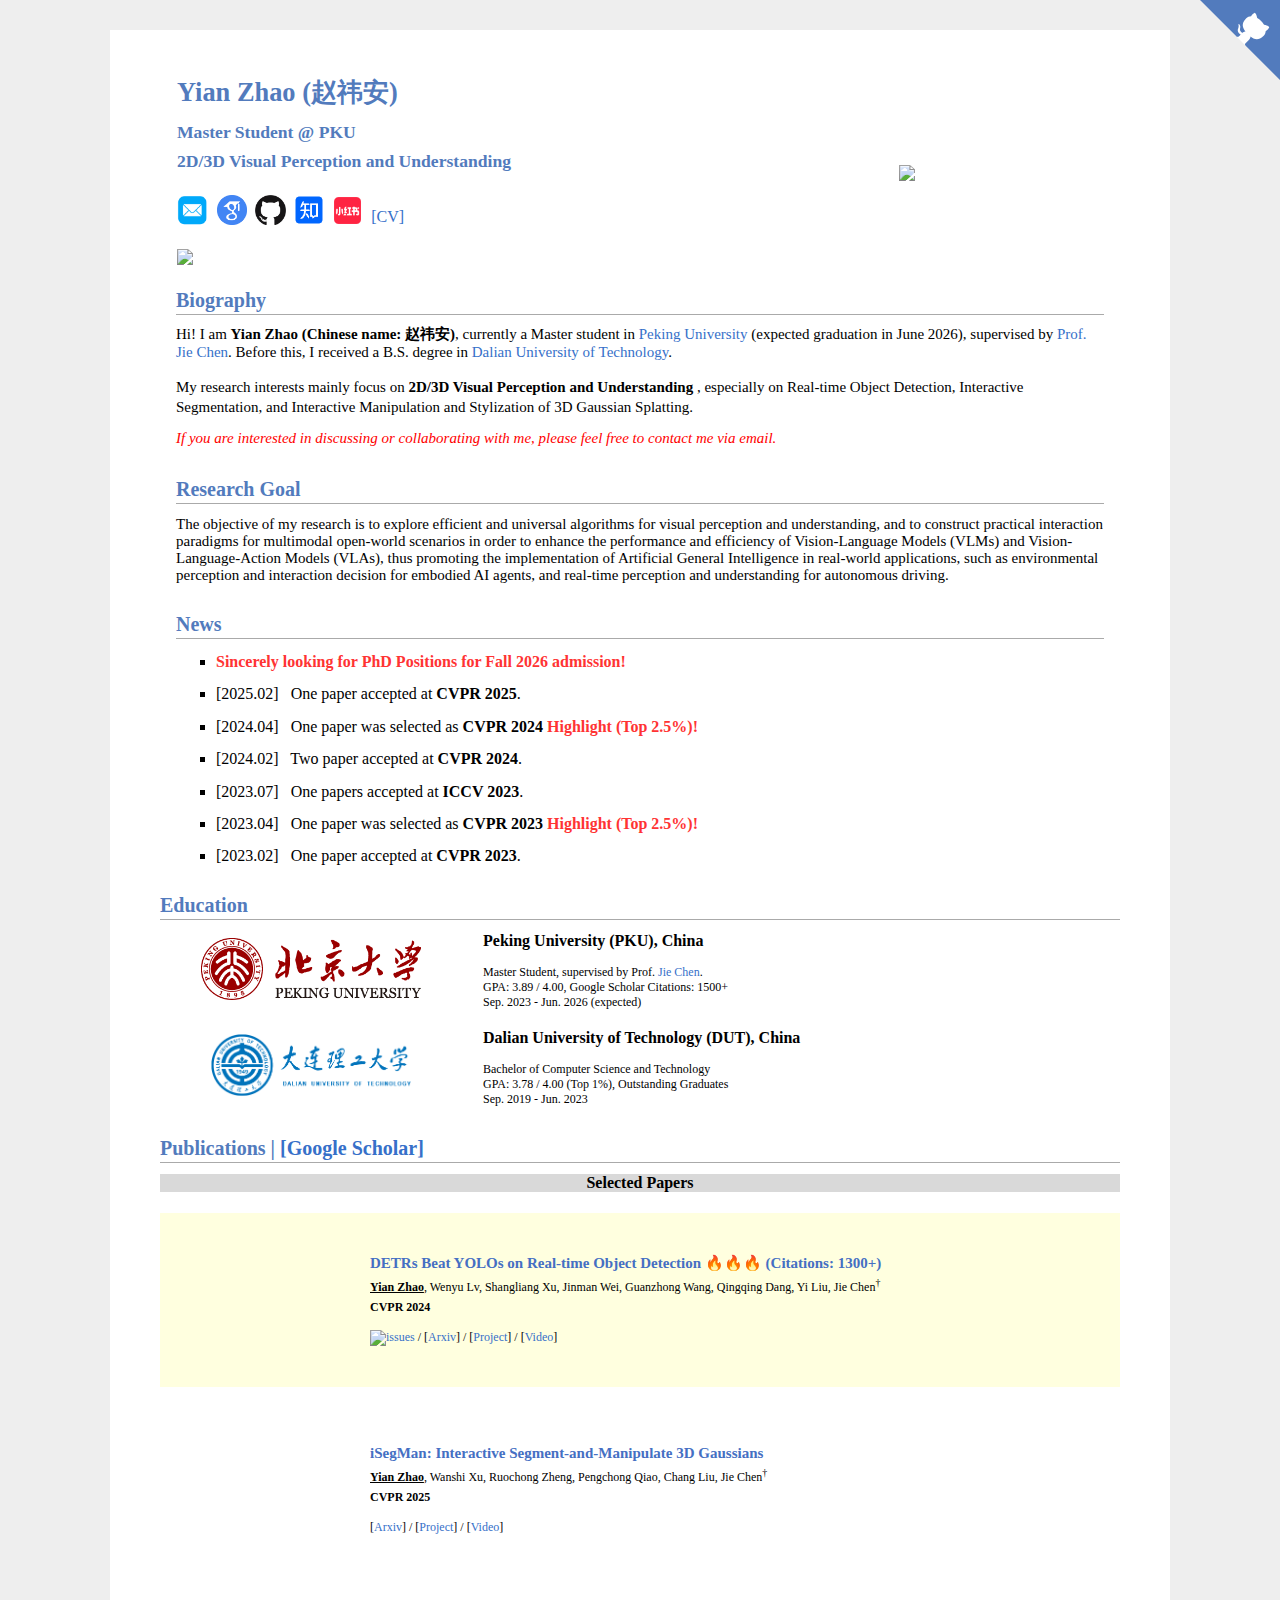
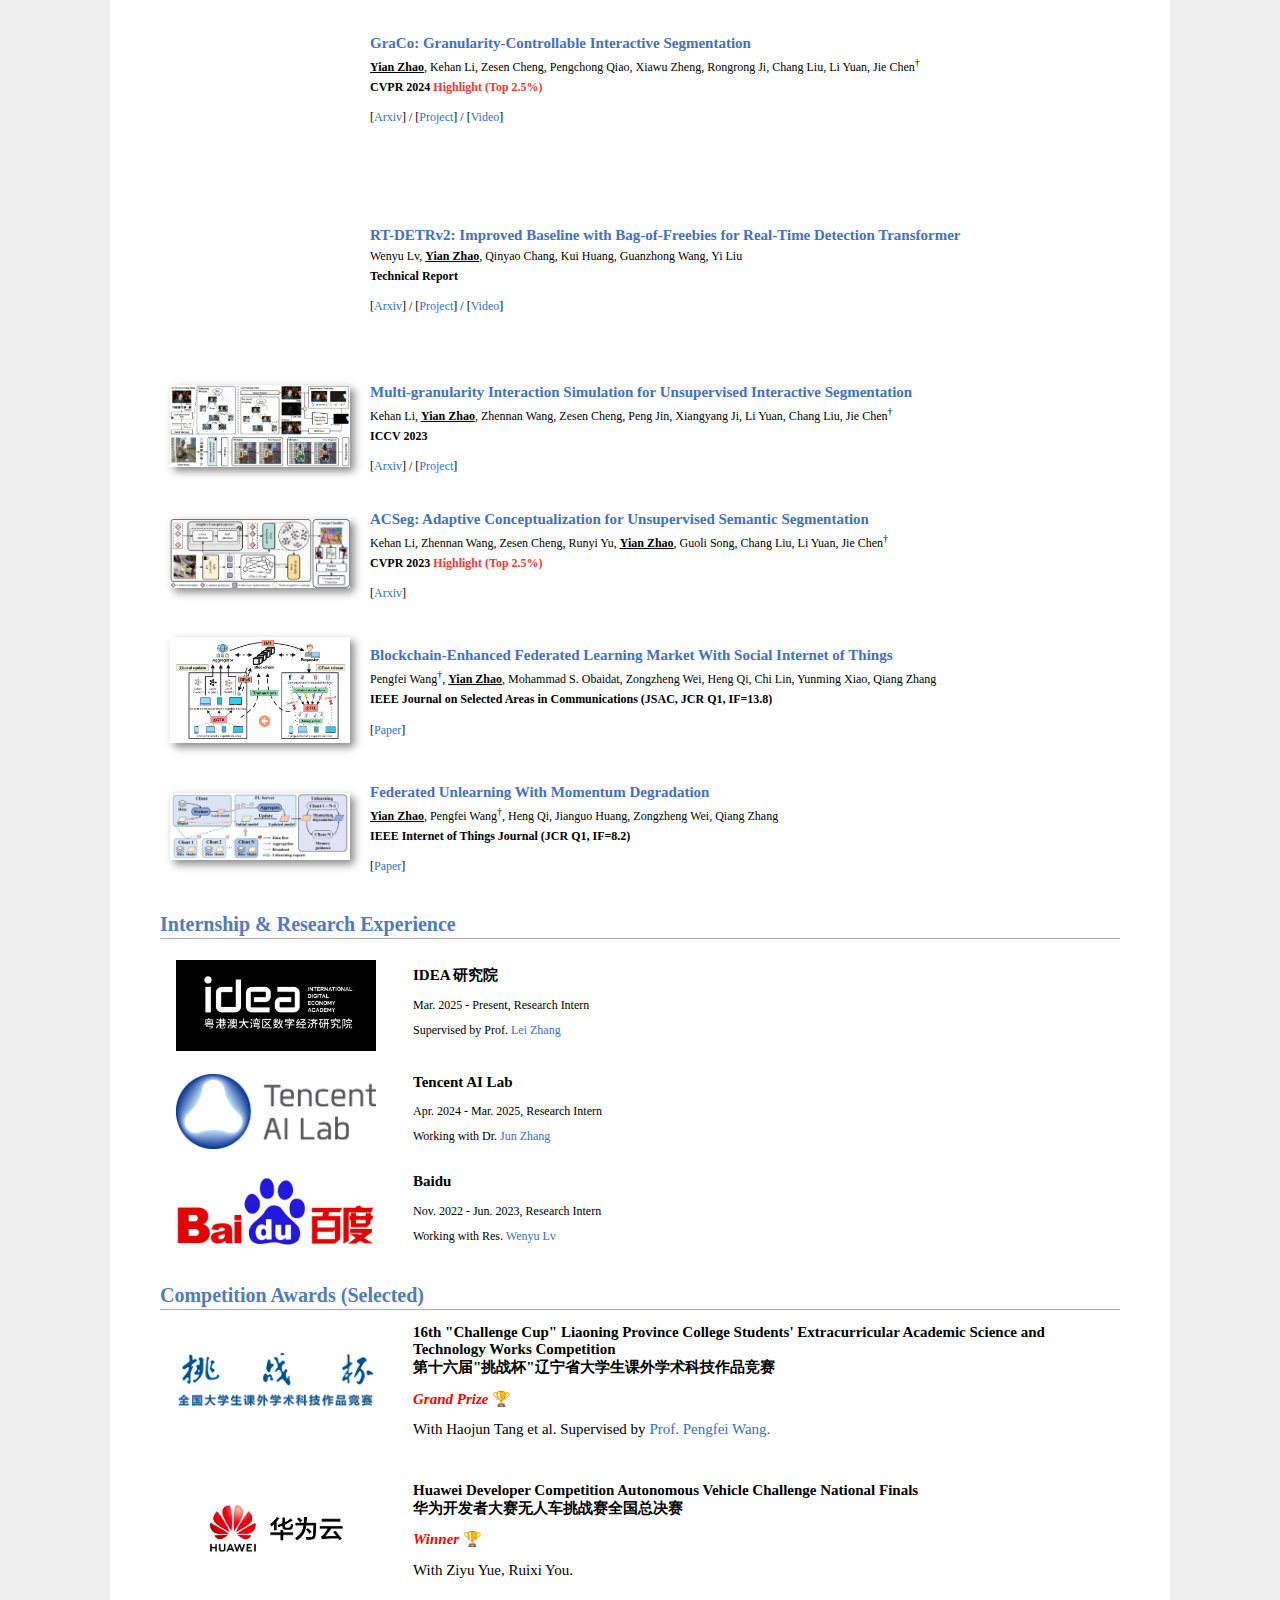
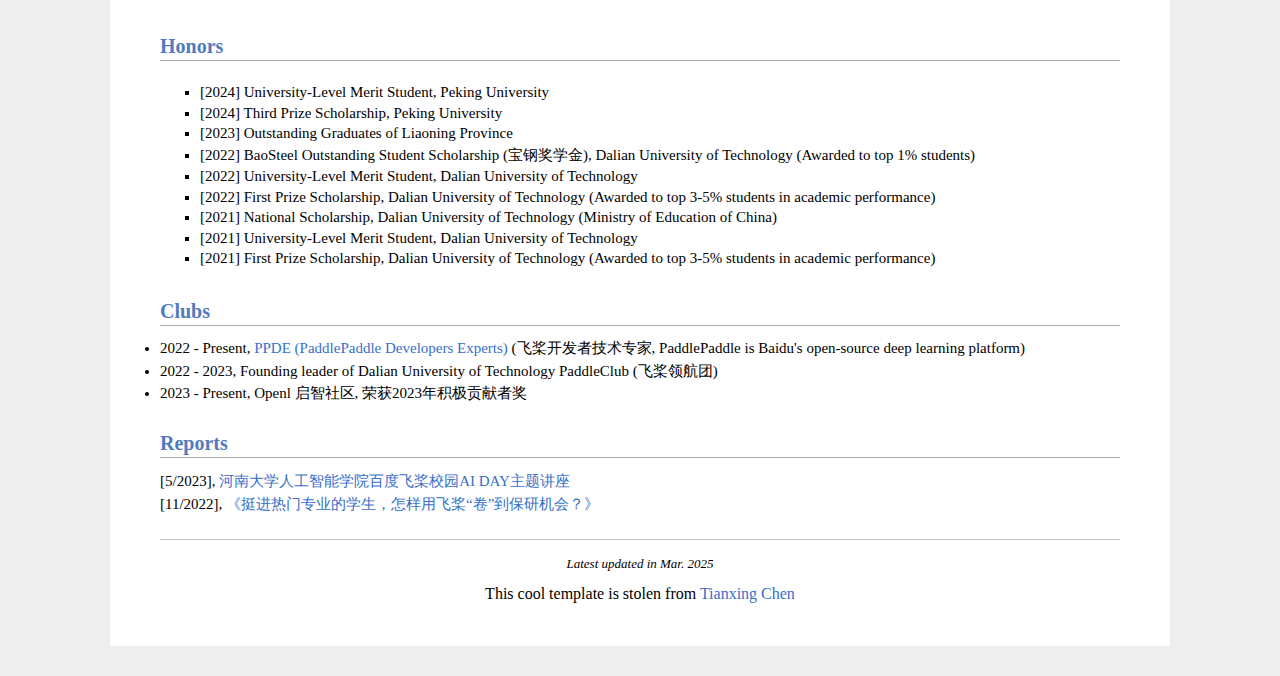
==== commit 726dbeb8: "update" ====
--- a/index.html
+++ b/index.html
@@ -87,10 +87,10 @@
 					<a href="mailto:zhaoyian.zh@gmail.com" target="_blank"><img src="./files/icon/email.png" height="32px" style="margin-bottom:-4px"></a>&nbsp;
 					<a href="https://scholar.google.com/citations?user=1ncPLCYAAAAJ&hl=en" target="_blank"><img src="./files/icon/google_scholar.png" height="30px" style="margin-bottom:-3px"></a>&nbsp;
 					<a href="https://github.com/Zhao-Yian" target="_blank"><img src="./files/icon/github_s.jpg" height="30px" style="margin-bottom:-3px"></a>&nbsp;
-					<a href="./files/my_wechat.jpg" target="_blank"><img src="./files/icon/wechat.png" height="30px" style="margin-bottom:-3px"></a>&nbsp;
+					<!-- <a href="./files/my_wechat.jpg" target="_blank"><img src="./files/icon/wechat.png" height="30px" style="margin-bottom:-3px"></a>&nbsp; -->
 					<a href="https://www.zhihu.com/people/xing-chen-67-79-6" target="_blank"><img src="./files/icon/zhihu.png" height="30px" style="margin-bottom:-3px"></a>&nbsp;
 					<a href="https://www.xiaohongshu.com/user/profile/5f7563b00000000001005032" target="_blank"><img src="./files/icon/xiaohongshu.png" height="31px" style="margin-bottom:-4px"></a>&nbsp;
-					<a href="./files/CV/CV-Yian Zhao.pdf">[Resume]</a>&nbsp;
+					<a href="./files/CV/CV-Yian Zhao.pdf">[CV]</a>&nbsp;
 					<br><br>
 					<a href="https://hits.seeyoufarm.com"><img src="https://hits.seeyoufarm.com/api/count/incr/badge.svg?url=https%3A%2F%2Fzhao-yian.github.io&count_bg=%2379C83D&title_bg=%23555555&icon=&icon_color=%23E7E7E7&title=hits&edge_flat=false"/></a>
 <!--					<img alt="GitHub User's stars" src="https://img.shields.io/github/stars/Zhao-Yian">-->
@@ -108,11 +108,18 @@
 <h2 style="margin-top: -10px;">Biography</h2>
 <div style="font-size: 15px">
 Hi! I am <strong>Yian Zhao (Chinese name: 赵祎安)</strong>, currently a Master student in <a href="https://www.pku.edu.cn/">Peking University</a> (expected graduation in June 2026),
-advised by <a href="https://scholar.google.com/citations?user=ZAZFfwwAAAAJ&hl=en">Prof. Jie Chen</a>. Before this, I received a
+supervised by <a href="https://scholar.google.com/citations?user=ZAZFfwwAAAAJ&hl=en">Prof. Jie Chen</a>. Before this, I received a
 B.S. degree in <a href="https://www.dlut.edu.cn/">Dalian University of Technology</a>.
 <br><br>
 <p>My research interests mainly focus on <b>2D/3D Visual Perception and Understanding </b>, especially on Real-time Object Detection, Interactive Segmentation, and Interactive Manipulation and Stylization of 3D Gaussian Splatting.</p>
-<p><i style="color: red; display: inline;">Feel free to contact me by email if you are interested in discussing or collaborating with me.</i></p>
+<p><i style="color: red; display: inline;">If you are interested in discussing or collaborating with me, please feel free to contact me via email.</i></p>
+</div>
+
+<h2>Research Goal</h2>
+<div style="font-size: 15px">
+<p></p>
+The objective of my research is to explore efficient and universal algorithms for visual perception and understanding, and to construct practical interaction paradigms for multimodal open-world scenarios in order to enhance the performance and efficiency of Vision-Language Models (VLMs) and Vision-Language-Action Models (VLAs), 
+thus promoting the implementation of Artificial General Intelligence in real-world applications, such as environmental perception and interaction decision for embodied AI agents, and real-time perception and understanding for autonomous driving.
 </div>
 
 <h2>News</h2>
@@ -138,7 +145,6 @@
 				<p><b>Peking University (PKU), China</b></p>
 				<div style="font-size: 12px">Master Student, supervised by Prof. <a href="https://scholar.google.com/citations?user=ZAZFfwwAAAAJ&hl=en">Jie Chen</a>.<div>
 				<div style="font-size: 12px">GPA: 3.89 / 4.00, Google Scholar Citations: 1500+</div>
-				<div style="font-size: 12px">Merit Student of Peking University</div>
 				<div style="font-size: 12px">Sep. 2023 - Jun. 2026 (expected)</div>
 			</td>
 		</tr>
@@ -152,7 +158,8 @@
 				</td>				
 				<td>
 					<p><b>Dalian University of Technology (DUT), China</b></p>
-					<div style="font-size: 12px">GPA: 3.78 / 4.00 (Top 1%)</div>
+					<div style="font-size: 12px">Bachelor of Computer Science and Technology</div>
+					<div style="font-size: 12px">GPA: 3.78 / 4.00 (Top 1%), Outstanding Graduates</div>
 					<div style="font-size: 12px">Sep. 2019 - Jun. 2023<div>
 				</td>
 			</tr>
@@ -370,6 +377,7 @@
 		<td>
 		<p style="font-size: 15px"><b> Tencent AI Lab </b></p>
 		<p style="font-size: 12px">Apr. 2024 - Mar. 2025, Research Intern</p>
+		<p style="font-size: 12px">Working with Dr. <a href="https://scholar.google.com/citations?user=xUMuDgwAAAAJ&hl=en">Jun Zhang</a></p>
 		</td>
 	</tr>
 </tbody>
@@ -384,6 +392,7 @@
 		<td>
 		<p style="font-size: 15px"><b> Baidu </b></p>
 		<p style="font-size: 12px">Nov. 2022 - Jun. 2023, Research Intern</p>
+		<p style="font-size: 12px">Working with Res. <a href="https://scholar.google.com/citations?user=pERUva8AAAAJ&hl=en">Wenyu Lv</a></p>
 		</td>
 	</tr>
 </tbody>
